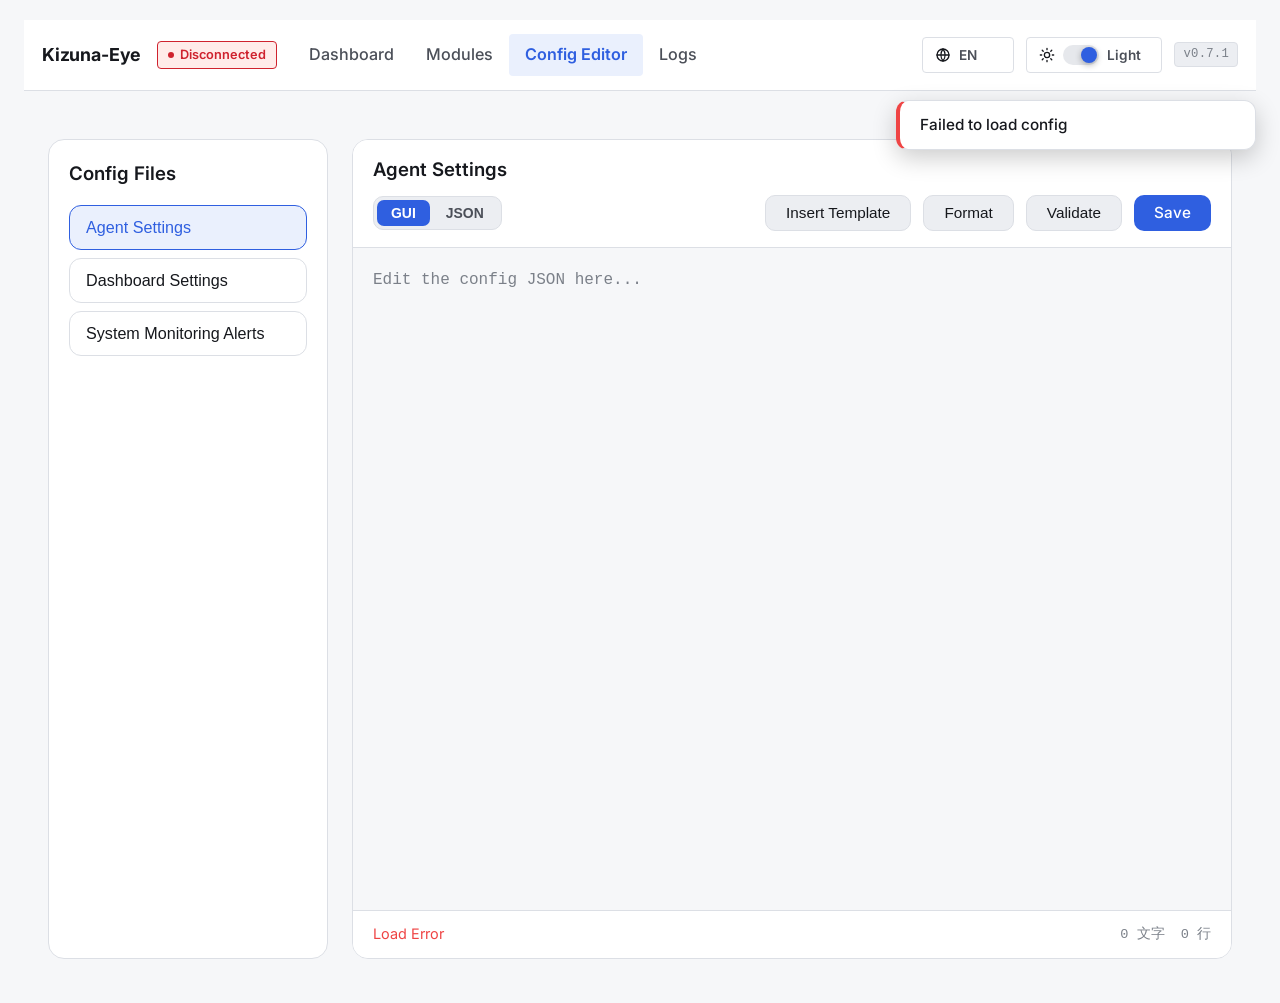
==== web/static/config-editor.html @ 5ca440d4 "feat(ui): 絵文字アイコンをテーマ追従の SVG に置き換え - 言語アイコン: 地球の SVG（stroke=currentColor でテーマ色に追従）  - テーマアイコン: 月と太陽の" ====
<!DOCTYPE html>
<html lang="ja" data-i18n-doc-title="config.page_title">
<head>
    <meta charset="UTF-8">
    <meta name="viewport" content="width=device-width, initial-scale=1.0, viewport-fit=cover">
    <title>設定エディタ - Kizuna-Eye</title>
    <link rel="stylesheet" href="style.css?v=0.7.1">
    <link rel="stylesheet" href="redesign.css?v=0.7.1">
    <link href="https://fonts.googleapis.com/css2?family=Inter:ital,opsz,wght@0,14..32,100..900;1,14..32,100..900&display=swap" rel="stylesheet">
    <link rel="stylesheet" href="config-editor.css?v=0.7.1">
    <!-- テーマは描画前に適用する（一瞬の色反転を防ぐ）。 -->
    <script src="auth-theme.js?v=0.7.1"></script>
</head>
<body class="config-editor-page" data-role-min="admin">
    <div class="app">
        <header class="header">
            <div class="header-main">
                <h1 class="logo">Kizuna-Eye</h1>
                <span class="status-badge" id="connectionStatus">接続中</span>
                <nav class="nav-tabs">
                    <a href="/" class="nav-tab" data-i18n="nav.dashboard">ダッシュボード</a>
                    <a href="/modules.html" class="nav-tab" data-role-min="operator" data-i18n="nav.modules">モジュール管理</a>
                    <a href="/config-editor.html" class="nav-tab active" data-role-min="admin" data-i18n="nav.config">設定エディタ</a>
                    <a href="/logs.html" class="nav-tab" data-role-min="operator" data-i18n="nav.logs">ログ</a>
                </nav>
                <div class="header-controls">
                    <button id="langToggle" class="theme-toggle" aria-label="言語切り替え" data-i18n-aria-label="lang.toggle">
                        <span class="theme-icon" id="langIcon"><svg viewBox="0 0 24 24" fill="none" stroke="currentColor" stroke-width="2" stroke-linecap="round" stroke-linejoin="round"><circle cx="12" cy="12" r="9"/><path d="M3 12h18"/><path d="M12 3a15 15 0 0 1 0 18a15 15 0 0 1 0-18"/></svg></span>
                        <span class="theme-label" id="langLabel" data-i18n="lang.label">JA</span>
                    </button>
                    <button id="themeToggle" class="theme-toggle" aria-label="テーマ切り替え" data-i18n-aria-label="theme.toggle">
                        <span class="theme-icon" id="themeIcon"><svg class="icon-moon" viewBox="0 0 24 24" fill="none" stroke="currentColor" stroke-width="2" stroke-linecap="round" stroke-linejoin="round"><path d="M21 12.8A9 9 0 1 1 11.2 3a7 7 0 0 0 9.8 9.8z"/></svg><svg class="icon-sun" viewBox="0 0 24 24" fill="none" stroke="currentColor" stroke-width="2" stroke-linecap="round" stroke-linejoin="round"><circle cx="12" cy="12" r="4"/><path d="M12 2v2M12 20v2M4.9 4.9l1.4 1.4M17.7 17.7l1.4 1.4M2 12h2M20 12h2M4.9 19.1l1.4-1.4M17.7 6.3l1.4-1.4"/></svg></span>
                        <span class="theme-track"><span class="theme-thumb"></span></span>
                        <span class="theme-label" id="themeLabel">ダーク</span>
                    </button>
                    <span class="version-badge">v0.7.1</span>
                </div>
            </div>
            <div class="header-user" id="headerUser"></div>
        </header>

        <main class="config-main">
            <div class="config-container">
                <div class="config-sidebar">
                    <h2 class="sidebar-title" data-i18n="config.sidebar_title">設定ファイル</h2>
                    <div class="config-file-list">
                        <button class="config-file-btn active" data-type="agent">
                            <span class="file-name" data-i18n="config.file_agent">エージェントの設定</span>
                        </button>
                        <button class="config-file-btn" data-type="dashboard">
                            <span class="file-name" data-i18n="config.file_dashboard">ダッシュボードの設定</span>
                        </button>
                        <button class="config-file-btn" data-type="alerts">
                            <span class="file-name" data-i18n="config.alerts_title">システム監視アラート</span>
                        </button>
                    </div>
                </div>

                <div class="config-editor-area">
                    <div class="editor-header">
                        <h2 class="editor-title" id="editorTitle" data-i18n="config.file_agent">エージェントの設定</h2>
                        <div class="editor-toolbar">
                            <div class="editor-mode" id="editorMode">
                                <button class="mode-btn active" id="modeGuiBtn" data-i18n="config.mode_gui">GUI</button>
                                <button class="mode-btn" id="modeJsonBtn" data-i18n="config.mode_json">JSON</button>
                            </div>
                            <div class="editor-actions" id="editorActions">
                                <button class="btn-secondary" id="templateBtn" data-i18n="config.insert_template">ひな形を挿入</button>
                                <button class="btn-secondary" id="formatBtn" data-i18n="config.format">フォーマット</button>
                                <button class="btn-secondary" id="validateBtn" data-i18n="config.validate">検証</button>
                                <button class="btn-primary" id="saveBtn" data-i18n="config.save">保存</button>
                            </div>
                        </div>
                    </div>

                    <div class="editor-body">
                        <textarea 
                            id="configEditor" 
                            class="config-textarea" 
                            spellcheck="false"
                            data-i18n-placeholder="config.placeholder"
                            placeholder="設定ファイルのJSONをここに編集..."
                        ></textarea>
                    </div>

                    <div class="editor-footer">
                        <div class="validation-status" id="validationStatus">
                            <span class="status-text" data-i18n="config.valid_json">有効なJSON</span>
                        </div>
                        <div class="editor-info">
                            <span id="charCount">0 文字</span>
                            <span id="lineCount">0 行</span>
                        </div>
                    </div>

                    <!-- GUI 設定フォーム -->
                    <div class="gui-panel" id="guiPanel" style="display:none;">
                        <!-- 保存ボタンはヘッダー上部の #saveBtn に一本化した（下部の
                             重複ボタンを削除）。#saveBtn は currentSaveFn() 経由で
                             GUI/JSON/アラートの各モードに応じた保存処理を呼ぶ。 -->
                        <div class="gui-body" id="guiBody"></div>
                    </div>

                    <!-- アラート閾値エディタ -->
                    <div class="alert-config-panel" id="alertConfigPanel" style="display:none;">
                        <p class="gui-help" data-i18n="config.alerts_help">CPU・メモリ・ディスク・温度の監視しきい値です（Kizuna-Eye 本体の機能。プラグインの有無に関係なく動作します）。セキュリティプラグインの通知設定は「モジュール管理」画面で行います。</p>
                        <div class="alert-config-body">
                            <div class="config-field">
                                <label for="acMemWarn" data-i18n="config.memory_warn">メモリ警告閾値 (%)</label>
                                <input type="number" id="acMemWarn" min="0" max="100" step="1">
                            </div>
                            <div class="config-field">
                                <label for="acMemCrit" data-i18n="config.memory_critical">メモリ危険閾値 (%)</label>
                                <input type="number" id="acMemCrit" min="0" max="100" step="1">
                            </div>
                            <div class="config-field">
                                <label for="acDiskWarn" data-i18n="config.disk_warn">ディスク空き警告閾値 (%)</label>
                                <input type="number" id="acDiskWarn" min="0" max="100" step="1">
                            </div>
                            <div class="config-field">
                                <label for="acDiskCrit" data-i18n="config.disk_critical">ディスク空き危険閾値 (%)</label>
                                <input type="number" id="acDiskCrit" min="0" max="100" step="1">
                            </div>
                            <div class="config-field">
                                <label for="acTempWarn" data-i18n="config.cpu_temp_warn">CPU温度警告閾値 (℃)</label>
                                <input type="number" id="acTempWarn" min="0" max="150" step="1">
                            </div>
                            <div class="config-field">
                                <label for="acTempCrit" data-i18n="config.cpu_temp_critical">CPU温度危険閾値 (℃)</label>
                                <input type="number" id="acTempCrit" min="0" max="150" step="1">
                            </div>
                            <div class="config-field">
                                <label class="checkbox-wrap">
                                    <input type="checkbox" id="acNotifyRecovery">
                                    <span data-i18n="config.notify_recovery">復旧通知を送信する</span>
                                </label>
                            </div>
                        </div>
                        <!-- アラートは GUI/JSON 切替が無くヘッダーの操作群を
                             隠すため、専用の保存ボタンをここに置く。 -->
                        <div class="alert-config-footer">
                            <button class="btn-primary" id="alertConfigSaveBtn" data-i18n="config.save">保存</button>
                        </div>
                    </div>

                </div>
            </div>
        </main>

        <div class="toast-container" id="toastContainer"></div>
    </div>

    <script src="/lang.js"></script>
    <script src="i18n.js?v=0.7.1"></script>
    <script src="auth-guard.js?v=0.7.1"></script>
    <script src="connection.js?v=0.7.1"></script>
    <script src="config-editor.js?v=0.7.1"></script>
</body>
</html>
---- web/static/style.css ----
/* ============================================
   Kizuna-Eye - ダッシュボードスタイル
   ダーク/ライトモード対応・スマホ対応
   ============================================ */

/* ===== ベース変数（ダークテーマデフォルト） ===== */
:root {
    --bg-primary: #0b0e1a;
    --bg-secondary: #151829;
    --bg-tertiary: #1e2138;
    --primary-color: #667eea;
    --primary-hover: #764ba2;
    --bg-card: rgba(255, 255, 255, 0.05);
    --bg-card-hover: rgba(255, 255, 255, 0.08);
    --bg-header: rgba(24, 27, 46, 0.7);
    --border-strong: rgba(255, 255, 255, 0.12);
    --bg-footer: rgba(255, 255, 255, 0.02);
    --bg-backup-item: rgba(255, 255, 255, 0.035);
    --bg-disk-item: rgba(255, 255, 255, 0.035);

    --text-primary: #e8e8f0;
    --text-secondary: #b0b0cc;
    --text-muted: #8888aa;
    --text-inverse: #1a1a2e;

    --border-color: rgba(255, 255, 255, 0.06);

    --shadow: 0 8px 32px rgba(0, 0, 0, 0.4);
    --shadow-hover: 0 12px 48px rgba(0, 0, 0, 0.6);

    --gauge-bg: rgba(90, 98, 120, 0.35);
    --gauge-baseline: rgba(190, 195, 215, 0.6);
    --gauge-label: rgba(160, 170, 195, 0.8);

    --core-bg: rgba(255, 255, 255, 0.04);
    --core-bg-hover: rgba(255, 255, 255, 0.08);
    --core-value: #e8eaf2;
    --core-label: #8d93aa;

    --status-success: #22c55e;
    --status-warning: #f59e0b;
    --status-error: #ef4444;
    --status-unknown: #8888aa;

    --status-bg-success: rgba(34, 197, 94, 0.15);
    --status-bg-warning: rgba(245, 158, 11, 0.15);
    --status-bg-error: rgba(239, 68, 68, 0.15);
    --status-bg-unknown: rgba(136, 136, 170, 0.15);

    --gauge-cpu-start: #18d66b;
    --gauge-cpu-mid: #ffc400;
    --gauge-cpu-end: #ff4b22;

    --gauge-mem-start: #3478ff;
    --gauge-mem-mid: #7b3ff2;
    --gauge-mem-end: #ff3970;

    --gauge-disk-start: #a855f7;
    --gauge-disk-mid: #d946ef;
    --gauge-disk-end: #ec4899;
}

/* ===== ライトテーマ（視認性向上版） ===== */
[data-theme="light"] {
    --bg-primary: #f5efe5;
    --bg-secondary: #ffffff;
    --bg-tertiary: #ece3d5;
    --primary-color: #667eea;
    --primary-hover: #764ba2;
    --bg-card: rgba(255, 255, 255, 0.92);
    --bg-card-hover: rgba(255, 255, 255, 1);
    --bg-header: rgba(255, 255, 255, 0.7);
    --border-strong: rgba(140, 110, 80, 0.35);
    --bg-footer: rgba(255, 250, 240, 0.8);
    --bg-backup-item: rgba(180, 160, 130, 0.12);
    --bg-disk-item: rgba(180, 160, 130, 0.12);

    --text-primary: #2a1e14;
    --text-secondary: #4a3a28;
    --text-muted: #7a6853;
    --text-inverse: #faf6f0;

    --border-color: rgba(140, 110, 80, 0.25);

    --shadow: 0 8px 32px rgba(120, 90, 60, 0.12);
    --shadow-hover: 0 12px 48px rgba(120, 90, 60, 0.18);

    --gauge-bg: rgba(180, 160, 140, 0.35);
    --gauge-baseline: rgba(130, 110, 90, 0.5);
    --gauge-label: rgba(100, 80, 60, 0.8);

    --core-bg: rgba(200, 180, 150, 0.15);
    --core-bg-hover: rgba(200, 180, 150, 0.22);
    --core-value: #2a1e14;
    --core-label: #7a6853;

    --status-bg-success: rgba(34, 197, 94, 0.18);
    --status-bg-warning: rgba(245, 158, 11, 0.18);
    --status-bg-error: rgba(239, 68, 68, 0.18);
    --status-bg-unknown: rgba(120, 100, 80, 0.18);

    --gauge-cpu-start: #7ab648;
    --gauge-cpu-mid: #e6a817;
    --gauge-cpu-end: #e05d3d;

    --gauge-mem-start: #4a90e2;
    --gauge-mem-mid: #9b6dd6;
    --gauge-mem-end: #e05d3d;

    --gauge-disk-start: #9b6dd6;
    --gauge-disk-mid: #e6a817;
    --gauge-disk-end: #e05d3d;
}

/* ===== リセット ===== */
* {
    margin: 0;
    padding: 0;
    box-sizing: border-box;
}

html {
    -webkit-text-size-adjust: 100%;
}

body {
    font-family: 'Inter', -apple-system, BlinkMacSystemFont, 'Segoe UI', Roboto, sans-serif;
    background: var(--bg-primary);
    color: var(--text-primary);
    min-height: 100vh;
    transition: background 0.35s ease, color 0.35s ease;
    line-height: 1.6;
    -webkit-font-smoothing: antialiased;
}

.app {
    max-width: 1280px;
    margin: 0 auto;
    padding: 20px 24px;
    display: flex;
    flex-direction: column;
    min-height: 100vh;
}

/* ===== ヘッダー ===== */
/* ヘッダーは 2 段構成:
   1 段目 = ロゴ / 接続ステータス / ナビ / 言語・モード・バージョン
   2 段目 = ユーザー名・ユーザー設定・ログアウト（右寄せ）
   どの幅でも要素がはみ出したり不自然に改行したりしない。 */
.header {
    display: flex;
    flex-direction: column;
    gap: 10px;
    /* スクロールしても上部に固定し、後ろのコンテンツが透けて見えるように
       する（sticky + 半透明 + blur）。アカウントドロップダウンがカードの
       下に描画されないよう z-index も確保する。 */
    position: sticky;
    top: 8px;
    z-index: 300;
    padding: 14px 24px;
    border-radius: 16px;
    /* 半透明 + ぼかしでガラス風。透過度はダーク/ライトで同じ値にして
       見た目を揃える。backdrop-filter が無いと後ろの文字が混ざって
       読みにくくなるため併用する。 */
    background: var(--bg-header);
    backdrop-filter: blur(12px);
    -webkit-backdrop-filter: blur(12px);
    border: 1px solid var(--border-strong, var(--border-color));
    box-shadow: var(--shadow);
    margin-bottom: 28px;
    transition: background 0.35s, border-color 0.35s, box-shadow 0.35s;
}

/* 1 段目: ロゴ・ステータス・ナビ・コントロールを 1 行に並べる。 */
.header-main {
    display: flex;
    flex-wrap: wrap;
    align-items: center;
    column-gap: 16px;
    row-gap: 8px;
    width: 100%;
    min-width: 0;
}

/* 2 段目: ユーザーメニューを右寄せで表示。 */
.header-user {
    display: flex;
    flex-wrap: wrap;
    justify-content: flex-end;
    align-items: center;
    gap: 8px;
    width: 100%;
}

.header-user:empty {
    display: none;
}

.logo {
    font-size: 1.5rem;
    font-weight: 700;
    letter-spacing: -0.02em;
    white-space: nowrap;
    flex: 0 0 auto;
    background: linear-gradient(135deg, #667eea 0%, #764ba2 100%);
    -webkit-background-clip: text;
    -webkit-text-fill-color: transparent;
    background-clip: text;
}

/* ナビは 1 段目でロゴ・コントロールの間に並べる。 */
.nav-tabs {
    display: flex;
    flex-wrap: wrap;
    gap: 4px;
    margin-left: 0;
    min-width: 0;
}

.nav-tab {
    padding: 8px 16px;
    border-radius: 10px;
    font-size: 0.9rem;
    font-weight: 500;
    color: var(--text-muted);
    text-decoration: none;
    transition: background 0.2s, color 0.2s;
    white-space: nowrap;
}

.nav-tab:hover {
    background: var(--bg-card);
    color: var(--text-secondary);
}

.nav-tab.active {
    background: var(--bg-card);
    color: var(--text-primary);
    font-weight: 600;
}

.status-badge {
    display: inline-flex;
    align-items: center;
    gap: 6px;
    font-size: 0.75rem;
    font-weight: 600;
    padding: 4px 14px;
    border-radius: 20px;
    transition: background 0.3s, color 0.3s;
}

/* 接続状態を示す色付きドット（緑 / 黄 / 赤） */
.status-badge::before {
    content: "";
    width: 8px;
    height: 8px;
    border-radius: 50%;
    background: currentColor;
    box-shadow: 0 0 6px currentColor;
    flex-shrink: 0;
}

.status-badge.connected {
    background: var(--status-bg-success);
    color: var(--status-success);
}

.status-badge.disconnected {
    background: var(--status-bg-error);
    color: var(--status-error);
}

.status-badge.connecting {
    background: var(--status-bg-warning);
    color: var(--status-warning);
}

/* 言語・モード切替・バージョンをまとめる（ナビの右、右寄せ）。 */
.header-controls {
    display: flex;
    align-items: center;
    gap: 12px;
    flex-wrap: wrap;
    margin-left: auto;
}

/* ===== アカウントメニュー（アバター + ドロップダウン） ===== */
.account-menu {
    position: relative;
    display: inline-flex;
}

.account-avatar {
    width: 36px;
    height: 36px;
    border-radius: 50%;
    border: 1px solid var(--border-color);
    background: var(--bg-card);
    color: var(--text-primary);
    display: inline-flex;
    align-items: center;
    justify-content: center;
    font-weight: 700;
    font-size: 1rem;
    cursor: pointer;
    overflow: hidden;
    padding: 0;
    flex-shrink: 0;
    transition: border-color 0.2s, box-shadow 0.2s;
}

.account-avatar:hover {
    border-color: var(--text-muted);
    box-shadow: 0 0 0 3px var(--core-bg-hover);
}

.account-avatar img {
    width: 100%;
    height: 100%;
    object-fit: cover;
    display: block;
}

.account-avatar-lg {
    width: 44px;
    height: 44px;
    font-size: 1.2rem;
    cursor: default;
}

.account-dropdown {
    position: absolute;
    top: calc(100% + 8px);
    right: 0;
    min-width: 260px;
    max-width: 90vw;
    background: var(--bg-secondary);
    border: 1px solid var(--border-color);
    border-radius: 16px;
    box-shadow: var(--shadow-hover);
    padding: 8px;
    z-index: 200;
}

.account-head {
    display: flex;
    align-items: center;
    gap: 12px;
    padding: 10px 12px;
    border-bottom: 1px solid var(--border-color);
    margin-bottom: 6px;
}

.account-info {
    min-width: 0;
}

.account-name {
    font-weight: 600;
    color: var(--text-primary);
    white-space: nowrap;
    overflow: hidden;
    text-overflow: ellipsis;
}

.account-role {
    font-size: 0.75rem;
    color: var(--text-muted);
}

.account-section {
    display: flex;
    flex-direction: column;
}

.account-item {
    display: flex;
    align-items: center;
    gap: 8px;
    width: 100%;
    padding: 10px 12px;
    border: none;
    background: transparent;
    color: var(--text-primary);
    font-family: inherit;
    font-size: 0.85rem;
    text-align: left;
    text-decoration: none;
    border-radius: 10px;
    cursor: pointer;
    transition: background 0.15s;
}

.account-item:hover {
    background: var(--bg-card-hover);
}

.account-sep {
    height: 1px;
    background: var(--border-color);
    margin: 6px 0;
}

.version-badge {
    font-size: 0.65rem;
    font-weight: 500;
    padding: 4px 10px;
    border-radius: 12px;
    background: var(--bg-card);
    color: var(--text-muted);
    font-family: monospace;
    letter-spacing: 0.02em;
}

/* ===== ヘッダーのログインリンク（公開ビューア用） ===== */
.header-login-link {
    display: inline-flex;
    align-items: center;
    padding: 6px 14px;
    background: var(--bg-card);
    border: 1px solid var(--border-color);
    border-radius: 24px;
    color: var(--text-primary);
    font-size: 0.8rem;
    font-weight: 500;
    text-decoration: none;
    white-space: nowrap;
    transition: background 0.2s, border-color 0.2s;
}

.header-login-link:hover {
    background: var(--bg-card-hover);
    border-color: var(--text-muted);
}

/* ===== テーマ切り替えトグル ===== */
.theme-toggle {
    display: flex;
    align-items: center;
    gap: 8px;
    padding: 6px 12px;
    background: var(--bg-card);
    border: 1px solid var(--border-color);
    border-radius: 24px;
    cursor: pointer;
    transition: background 0.3s ease, border-color 0.3s ease;
    font-family: inherit;
    font-size: 0.8rem;
    font-weight: 600;
    color: var(--text-primary);
    user-select: none;
}

.theme-toggle:hover {
    background: var(--bg-card-hover);
    border-color: var(--text-muted);
}

.theme-icon {
    font-size: 1rem;
    line-height: 1;
    transition: transform 0.4s ease;
}

.theme-toggle:hover .theme-icon {
    transform: rotate(20deg) scale(1.1);
}

.theme-track {
    position: relative;
    width: 36px;
    height: 20px;
    background: var(--gauge-bg);
    border-radius: 12px;
    transition: background 0.3s ease;
    flex-shrink: 0;
}

.theme-thumb {
    position: absolute;
    top: 2px;
    left: 2px;
    width: 16px;
    height: 16px;
    background: linear-gradient(135deg, #667eea 0%, #764ba2 100%);
    border-radius: 50%;
    box-shadow: 0 2px 6px rgba(0, 0, 0, 0.3);
    transition: left 0.3s cubic-bezier(0.4, 0, 0.2, 1),
                transform 0.3s ease;
}

[data-theme="light"] .theme-thumb {
    left: 18px;
    background: linear-gradient(135deg, #ffb347 0%, #ff8c42 100%);
}

.theme-label {
    min-width: 42px;
    text-align: left;
    transition: color 0.3s ease;
    color: var(--text-secondary);
}

/* ===== メイン ===== */
.main {
    flex: 1;
    display: flex;
    flex-direction: column;
    gap: 28px;
}

/* ===== ゲージグリッド ===== */
.gauge-grid {
    display: grid;
    grid-template-columns: repeat(auto-fit, minmax(280px, 1fr));
    gap: 24px;
}

/* ===== カード並べ替え ===== */
/* Each gauge card can be dragged to reorder. The order is saved to
   localStorage (kizuna-card-order) and restored on load. */
.gauge-card {
    position: relative;
}

.drag-handle {
    position: absolute;
    top: 10px;
    right: 10px;
    width: 28px;
    height: 28px;
    display: flex;
    align-items: center;
    justify-content: center;
    border-radius: 8px;
    color: var(--text-muted);
    background: transparent;
    border: none;
    cursor: grab;
    font-size: 1rem;
    line-height: 1;
    opacity: 0.5;
    transition: opacity 0.2s, background 0.2s;
    touch-action: none;
    z-index: 5;
}

.drag-handle:hover {
    opacity: 1;
    background: var(--bg-card-hover);
}

.drag-handle:active {
    cursor: grabbing;
}

/* While dragging, lift the card and stop the hover lift transform. */
.gauge-card.dragging {
    opacity: 0.6;
    transform: none !important;
    box-shadow: var(--shadow-hover);
    cursor: grabbing;
    z-index: 50;
}

.gauge-card.drop-target {
    outline: 2px dashed var(--primary-color);
    outline-offset: 3px;
}

/* Prevent text selection while dragging on desktop. */
body.card-dragging {
    user-select: none;
    -webkit-user-select: none;
}

/* ===== ゲージカード ===== */
.gauge-card {
    background: var(--bg-card);
    backdrop-filter: blur(8px);
    -webkit-backdrop-filter: blur(8px);
    border-radius: 24px;
    padding: 24px 20px 20px;
    border: 1px solid var(--border-color);
    box-shadow: var(--shadow);
    display: flex;
    flex-direction: column;
    align-items: center;
    transition: background 0.35s, box-shadow 0.3s, transform 0.25s ease, border-color 0.35s;
    transform: translate3d(0, 0, 0);
    will-change: transform;
}

.gauge-card:hover {
    background: var(--bg-card-hover);
    box-shadow: var(--shadow-hover);
    transform: translate3d(0, -4px, 0);
}

/* ============================================================
   段階的アラート（Pulse アニメーション）
   ============================================================ */

/* Warning (80%〜): 黄色がうっすら点灯 */
@keyframes pulse-warning {
    0% {
        box-shadow: var(--shadow), 0 0 0 0 rgba(245, 158, 11, 0.35);
        border-color: rgba(245, 158, 11, 0.4);
    }
    50% {
        box-shadow: var(--shadow), 0 0 0 6px rgba(245, 158, 11, 0);
        border-color: rgba(245, 158, 11, 0.7);
    }
    100% {
        box-shadow: var(--shadow), 0 0 0 0 rgba(245, 158, 11, 0);
        border-color: rgba(245, 158, 11, 0.4);
    }
}

/* Critical (90%〜): 赤くじんわり点滅 */
@keyframes pulse-critical {
    0% {
        box-shadow: var(--shadow), 0 0 0 0 rgba(239, 68, 68, 0.55);
        border-color: rgba(239, 68, 68, 0.6);
    }
    50% {
        box-shadow: var(--shadow), 0 0 0 10px rgba(239, 68, 68, 0);
        border-color: rgba(239, 68, 68, 1);
    }
    100% {
        box-shadow: var(--shadow), 0 0 0 0 rgba(239, 68, 68, 0);
        border-color: rgba(239, 68, 68, 0.6);
    }
}

.gauge-card.alert-warn {
    animation: pulse-warning 2.4s ease-in-out infinite;
    border-color: rgba(245, 158, 11, 0.4);
}

.gauge-card.alert-critical {
    animation: pulse-critical 1.6s ease-in-out infinite;
    border-color: rgba(239, 68, 68, 0.6);
}

/* ヘッダーは 2 行: 1 行目=タイトル+型番、2 行目=バッジ群。
   これで型番が全幅を使え、温度と空き容量が常に横一列に並ぶ。 */
.gauge-header {
    display: flex;
    flex-direction: column;
    align-items: stretch;
    gap: 6px;
    width: 100%;
    margin-bottom: 12px;
}

/* タイトル行。CPU だけ型番を下に出すため縦積みにする。 */
.gauge-title {
    font-size: 1rem;
    font-weight: 600;
    color: var(--text-secondary);
    letter-spacing: 0.02em;
    display: flex;
    flex-direction: column;
    align-items: flex-start;
    gap: 2px;
    min-width: 0;
    width: 100%;
}

/* CPU 型番はカード幅いっぱいを使い、省略せず折り返して全表示する。 */
.cpu-model {
    font-size: 0.62rem;
    color: var(--text-muted);
    font-weight: 500;
    font-family: monospace;
    letter-spacing: 0;
    line-height: 1.3;
    white-space: normal;
    overflow-wrap: anywhere;
    word-break: break-word;
    max-width: 100%;
}

/* バッジ群はタイトルの下に、常に 1 行で並べる。 */
.header-badges {
    display: flex;
    flex-wrap: nowrap;
    align-items: center;
    gap: 6px;
    width: 100%;
}

/* ===== 温度バッジ（5段階カラー対応） ===== */
.temp-badge {
    display: inline-flex;
    align-items: center;
    gap: 3px;
    padding: 3px 8px;
    border-radius: 8px;
    font-size: 0.68rem;
    font-weight: 700;
    font-family: monospace;
    letter-spacing: 0;
    background: rgba(107, 114, 128, 0.18);
    color: #6b7280;
    transition: background 0.3s, color 0.3s;
    flex-shrink: 0;
    white-space: nowrap;
    cursor: default;
}

.temp-badge.na {
    background: rgba(59, 130, 246, 0.18);
    color: #3b82f6;
}

.temp-badge.cool {
    background: rgba(34, 197, 94, 0.18);
    color: #22c55e;
}

.temp-badge.warm {
    background: rgba(234, 179, 8, 0.20);
    color: #eab308;
}

.temp-badge.hot {
    background: rgba(249, 115, 22, 0.20);
    color: #f97316;
}

.temp-badge.critical {
    background: rgba(239, 68, 68, 0.20);
    color: #ef4444;
}

.temp-badge[hidden] {
    display: none !important;
}

/* data-tooltip を持つ要素のツールチップ。祖先に overflow（.app の
   overflow-x: clip 等）があると ::after では見切れるため、body 直下に
   position: fixed で出す（位置は app.js が計算する）。これで
   どの祖先のクリップにも影響されない。 */
.kizuna-tooltip {
    position: fixed;
    z-index: 9999;
    max-width: min(320px, 90vw);
    padding: 8px 12px;
    border-radius: 10px;
    background: var(--bg-secondary);
    color: var(--text-primary);
    border: 1px solid var(--border-strong, var(--border-color));
    box-shadow: var(--shadow);
    font-size: 0.75rem;
    font-weight: 500;
    font-family: inherit;
    line-height: 1.5;
    white-space: pre-line;   /* \n を改行として表示する */
    text-align: left;
    pointer-events: none;
}

.kizuna-tooltip[hidden] {
    display: none;
}

/* ===== 空き容量バッジ（カードヘッダー用） ===== */
.free-badge {
    display: inline-flex;
    align-items: center;
    gap: 4px;
    padding: 3px 10px;
    border-radius: 8px;
    font-size: 0.68rem;
    font-weight: 700;
    font-family: monospace;
    letter-spacing: 0;
    background: rgba(34, 197, 94, 0.15);
    color: #22c55e;
    flex-shrink: 0;
    white-space: nowrap;
    transition: background 0.3s, color 0.3s;
    cursor: default;
}

.free-badge.warn {
    background: rgba(245, 158, 11, 0.18);
    color: #f59e0b;
}

.free-badge.critical {
    background: rgba(239, 68, 68, 0.18);
    color: #ef4444;
}

.free-badge[hidden] {
    display: none !important;
}

.gauge-container {
    position: relative;
    width: 100%;
    height: 280px;
    display: flex;
    align-items: center;
    justify-content: center;
    overflow: visible;
}

.gauge-container canvas {
    display: block;
    width: 100%;
    max-width: 280px;
    height: auto;
    overflow: visible;
}

.gauge-value {
    position: absolute;
    left: 50%;
    top: 55%;
    transform: translate(-50%, -50%);
    z-index: 5;
    font-size: 34px;
    font-weight: 800;
    line-height: 1;
    color: var(--text-primary);
    pointer-events: none;
    white-space: nowrap;
    text-shadow: 0 0 8px rgba(255, 255, 255, 0.10);
}

.gauge-footer {
    width: 100%;
    margin-top: 12px;
    text-align: center;
    border-top: 1px solid var(--border-color);
    padding-top: 12px;
}

.gauge-detail {
    font-size: 1.15rem;
    color: var(--text-primary);
    font-weight: 600;
    margin-top: 8px;
}

/* ============================================================
   CPUコアグリッド（auto-fill + ホバー拡大 + ツールチップ）
   ============================================================ */
.cpu-cores {
    display: grid;
    grid-template-columns: repeat(auto-fill, minmax(56px, 1fr));
    gap: 6px;
    width: 100%;
    padding: 4px 0 8px;
}

.cpu-core-item {
    position: relative;
    width: 100%;
    height: 68px;
    display: flex;
    align-items: center;
    justify-content: center;
    background: var(--core-bg);
    border-radius: 12px;
    transition: background 0.2s, transform 0.2s ease, box-shadow 0.2s ease;
    transform-origin: center;
    will-change: transform;
    cursor: pointer;
}

.cpu-core-item:hover {
    background: var(--core-bg-hover);
    transform: scale(1.1);
    box-shadow: 0 6px 20px rgba(102, 126, 234, 0.35);
    z-index: 10;
}

.cpu-core-item canvas {
    position: absolute;
    left: 50%;
    top: 0;
    transform: translateX(-50%);
    width: 60px;
    height: 60px;
    pointer-events: none;
}

.core-value {
    position: absolute;
    left: 50%;
    top: 34px;
    transform: translateX(-50%);
    font-size: 11px;
    font-weight: 700;
    color: var(--core-value);
    white-space: nowrap;
    pointer-events: none;
}

.core-label {
    position: absolute;
    left: 50%;
    bottom: 2px;
    transform: translateX(-50%);
    font-size: 9px;
    color: var(--core-label);
    white-space: nowrap;
    pointer-events: none;
}

/* ツールチップ（ホバー時に表示） */
.core-tooltip {
    position: absolute;
    bottom: calc(100% + 8px);
    left: 50%;
    transform: translateX(-50%) translateY(4px);
    padding: 6px 10px;
    background: var(--bg-secondary);
    color: var(--text-primary);
    font-size: 0.7rem;
    font-weight: 600;
    font-family: monospace;
    line-height: 1.4;
    border-radius: 8px;
    border: 1px solid var(--border-color);
    box-shadow: 0 8px 24px rgba(0, 0, 0, 0.3);
    white-space: nowrap;
    text-align: center;
    opacity: 0;
    pointer-events: none;
    transition: opacity 0.2s ease, transform 0.2s ease;
    z-index: 20;
}

.cpu-core-item:hover .core-tooltip {
    opacity: 1;
    transform: translateX(-50%) translateY(0);
}

/* ============================================================
   ディスクリスト
   ============================================================ */
.disk-list {
    display: flex;
    flex-direction: column;
    gap: 8px;
    width: 100%;
    margin-top: 4px;
}

.disk-item {
    display: flex;
    flex-direction: column;
    gap: 6px;
    padding: 10px 12px;
    border-radius: 10px;
    background: var(--bg-disk-item);
    transition: background 0.2s;
    border: 1px solid transparent;
}

.disk-item:hover {
    background: var(--bg-card-hover);
    border-color: var(--border-color);
}

.disk-path {
    font-size: 0.75rem;
    font-weight: 600;
    color: var(--text-secondary);
    text-align: left;
    overflow: hidden;
    text-overflow: ellipsis;
    white-space: nowrap;
}

.disk-bar {
    position: relative;
    width: 100%;
    height: 6px;
    overflow: hidden;
    border-radius: 999px;
    background: var(--gauge-bg);
}

.disk-bar-fill {
    height: 100%;
    border-radius: inherit;
    background-color: #30d158;
    transition: width 0.5s ease;
}

.disk-usage {
    font-size: 0.7rem;
    color: var(--text-muted);
    text-align: right;
    font-family: monospace;
    letter-spacing: 0.02em;
}

.disk-header {
    display: flex;
    justify-content: space-between;
    align-items: center;
    gap: 8px;
}

.disk-meta {
    display: inline-flex;
    align-items: center;
    gap: 6px;
    flex-shrink: 0;
}

.disk-health {
    font-size: 0.65rem;
    font-weight: 700;
    padding: 1px 6px;
    border-radius: 6px;
    letter-spacing: 0.02em;
}

.disk-health.ok {
    background: rgba(34, 197, 94, 0.18);
    color: #22c55e;
}

.disk-health.fail {
    background: rgba(239, 68, 68, 0.18);
    color: #ef4444;
}

.disk-health.unknown {
    background: rgba(136, 136, 170, 0.18);
    color: #8888aa;
}

.disk-temp {
    font-size: 0.7rem;
    font-weight: 700;
    font-family: monospace;
    color: var(--text-secondary);
}

/* ディスク空き容量バッジ行（リスト内） */
/* ============================================================
   ストレージ詳細モーダル（CrystalDiskInfo 風）
   ============================================================ */
.storage-hint {
    margin: 0 0 12px;
    font-size: 0.82rem;
    opacity: 0.75;
}

.storage-list {
    display: flex;
    flex-direction: column;
    gap: 14px;
}

.storage-card {
    border: 1px solid rgba(140, 150, 175, 0.22);
    border-radius: 12px;
    padding: 14px 16px;
    background: rgba(255, 255, 255, 0.02);
}

.storage-card-head {
    display: flex;
    align-items: center;
    justify-content: space-between;
    margin-bottom: 10px;
}

.storage-path {
    font-weight: 600;
    font-size: 0.95rem;
    overflow: hidden;
    text-overflow: ellipsis;
    white-space: nowrap;
}

.storage-grid {
    display: grid;
    grid-template-columns: repeat(auto-fit, minmax(160px, 1fr));
    gap: 8px 16px;
    margin-bottom: 10px;
}

.storage-item {
    display: flex;
    flex-direction: column;
    gap: 2px;
    min-width: 0;
}

.storage-item .label {
    font-size: 0.72rem;
    opacity: 0.6;
}

.storage-item .value {
    font-size: 0.86rem;
    overflow: hidden;
    text-overflow: ellipsis;
    white-space: nowrap;
}

.storage-card-foot {
    display: flex;
    flex-wrap: wrap;
    gap: 10px;
    margin-top: 8px;
    font-size: 0.78rem;
    opacity: 0.85;
}

.storage-kind {
    margin-left: auto;
    opacity: 0.7;
}

.storage-empty {
    padding: 24px;
    text-align: center;
    opacity: 0.6;
}

.disk-free-row {
    display: flex;
    justify-content: flex-end;
    margin-top: 2px;
}

.disk-free {
    display: inline-flex;
    align-items: center;
    padding: 2px 8px;
    border-radius: 8px;
    font-size: 0.65rem;
    font-weight: 700;
    font-family: monospace;
    background: rgba(34, 197, 94, 0.15);
    color: #22c55e;
    white-space: nowrap;
}

.disk-free.warn {
    background: rgba(245, 158, 11, 0.18);
    color: #f59e0b;
}

.disk-free.critical {
    background: rgba(239, 68, 68, 0.18);
    color: #ef4444;
}

/* ===== 稼働時間 ===== */
.uptime-display {
    display: flex;
    flex-direction: column;
    align-items: center;
    justify-content: center;
    min-height: 120px;
    padding: 8px 0;
}

.uptime-value {
    font-size: 42px;
    font-weight: 800;
    line-height: 1.1;
    color: #7278ff;
    text-shadow: 0 0 14px rgba(100, 110, 255, 0.18);
}

.uptime-label {
    display: none;
}

.uptime-meta {
    display: flex;
    flex-direction: column;
    gap: 6px;
    width: 100%;
    margin-top: 16px;
    padding-top: 16px;
    border-top: 1px solid var(--border-color);
}

.uptime-meta-item {
    display: flex;
    justify-content: space-between;
    align-items: center;
    gap: 8px;
    font-size: 0.8rem;
    color: var(--text-muted);
}

.uptime-meta-item .label {
    font-weight: 500;
    flex-shrink: 0;
}

.uptime-meta-item .value {
    color: var(--text-secondary);
    font-weight: 600;
    font-family: monospace;
    font-size: 0.8rem;
    text-align: right;
    overflow: hidden;
    text-overflow: ellipsis;
    white-space: nowrap;
}

/* ===== バックアップセクション ===== */
.backup-section {
    background: var(--bg-card);
    backdrop-filter: blur(8px);
    -webkit-backdrop-filter: blur(8px);
    border-radius: 24px;
    border: 1px solid var(--border-color);
    box-shadow: var(--shadow);
    overflow: hidden;
    transition: background 0.35s, border-color 0.35s;
}

.backup-section[hidden] {
    display: none !important;
}

/* ===== メトリクス履歴セクション ===== */
.history-section {
    margin-top: 24px;
    background: var(--bg-card);
    backdrop-filter: blur(8px);
    -webkit-backdrop-filter: blur(8px);
    border-radius: 24px;
    border: 1px solid var(--border-color);
    box-shadow: var(--shadow);
    overflow: hidden;
    transition: background 0.35s, border-color 0.35s;
}

.history-section[hidden] {
    display: none !important;
}

.history-section .backup-body {
    padding: 0 16px 16px 16px;
}

#historyChart {
    width: 100%;
    display: block;
}

/* 凡例: グラフの線がどの指標か（CPU / メモリ / ディスク）を色で示す。
   線色は drawHistoryChart() の series と一致させる。 */
.history-legend {
    display: flex;
    flex-wrap: wrap;
    gap: 14px 20px;
    padding: 12px 4px 2px;
    font-size: 0.82rem;
    color: var(--text-secondary);
}

.history-legend-item {
    display: inline-flex;
    align-items: center;
    gap: 6px;
    white-space: nowrap;
}

.history-legend-chip {
    width: 14px;
    height: 4px;
    border-radius: 2px;
    display: inline-block;
}

.history-legend-chip.cpu  { background: #18d66b; }
.history-legend-chip.mem  { background: #7b3ff2; }
.history-legend-chip.disk { background: #d946ef; }

/* ===== アラート履歴セクション ===== */
.alerts-section {
    margin-top: 24px;
    background: var(--bg-card);
    backdrop-filter: blur(8px);
    -webkit-backdrop-filter: blur(8px);
    border-radius: 24px;
    border: 1px solid var(--border-color);
    box-shadow: var(--shadow);
    overflow: hidden;
    transition: background 0.35s, border-color 0.35s;
}

.alerts-section[hidden] {
    display: none !important;
}

.alert-list {
    display: flex;
    flex-direction: column;
    gap: 8px;
    padding: 0 24px 20px 24px;
    max-height: 420px;
    overflow-y: auto;
}

.alert-empty {
    padding: 20px 0;
    text-align: center;
    color: var(--text-muted);
    font-size: 0.9rem;
}

.alert-item {
    display: flex;
    align-items: flex-start;
    gap: 12px;
    padding: 12px 16px;
    border-radius: 14px;
    background: var(--bg-secondary);
    border-left: 4px solid var(--border-color);
}

.alert-item.critical { border-left-color: #ef4444; }
.alert-item.warning  { border-left-color: #f59e0b; }
.alert-item.success  { border-left-color: #22c55e; }
.alert-item.info     { border-left-color: #3b82f6; }

.alert-level-badge {
    font-size: 0.7rem;
    font-weight: 600;
    padding: 2px 8px;
    border-radius: 999px;
    white-space: nowrap;
    color: #fff;
    align-self: flex-start;
}
.alert-level-badge.critical { background: #ef4444; }
.alert-level-badge.warning  { background: #f59e0b; }
.alert-level-badge.success  { background: #22c55e; }
.alert-level-badge.info     { background: #3b82f6; }

.alert-item-body {
    flex: 1;
    min-width: 0;
}

.alert-item-title {
    font-weight: 600;
    font-size: 0.9rem;
    color: var(--text-primary);
}

.alert-item-message {
    font-size: 0.85rem;
    color: var(--text-secondary);
    margin-top: 2px;
    word-break: break-word;
}

.alert-item-time {
    font-size: 0.75rem;
    color: var(--text-muted);
    white-space: nowrap;
    margin-left: 8px;
}

.backup-toggle-btn.collapsed .backup-toggle-icon {
    transform: rotate(-90deg);
}

.backup-toggle-icon {
    display: inline-block;
    transition: transform 0.2s;
}

.backup-header {
    display: flex;
    justify-content: space-between;
    align-items: center;
    padding: 20px 24px 16px 24px;
    cursor: pointer;
    user-select: none;
    transition: background 0.2s;
}

.backup-header:hover {
    background: var(--bg-card-hover);
}

.backup-header-left {
    display: flex;
    align-items: center;
    gap: 12px;
}

.backup-header-actions {
    display: flex;
    align-items: center;
    gap: 10px;
}

/* アラート履歴のクリアは監査証跡を消す危険操作のため、赤系で
   注意を促す（青紫の通常操作とは区別する）。押す前に window.confirm
   で確認する。 */
.alerts-clear-btn {
    padding: 6px 14px;
    border-radius: 10px;
    border: 1px solid var(--border-color);
    background: rgba(239, 68, 68, 0.12);
    color: #ef4444;
    font-size: 0.8rem;
    font-weight: 600;
    cursor: pointer;
    transition: background 0.2s, color 0.2s;
}

.alerts-clear-btn:hover {
    background: #ef4444;
    color: #fff;
}

.backup-header h2 {
    font-size: 1.1rem;
    font-weight: 600;
    color: var(--text-secondary);
}

.backup-status-badge {
    font-size: 0.75rem;
    font-weight: 500;
    padding: 4px 14px;
    border-radius: 20px;
    transition: background 0.3s, color 0.3s;
}

.backup-status-badge.success {
    background: var(--status-bg-success);
    color: var(--status-success);
}

.backup-status-badge.failed {
    background: var(--status-bg-error);
    color: var(--status-error);
}

.backup-status-badge.running {
    background: var(--status-bg-warning);
    color: var(--status-warning);
}

.backup-status-badge.unknown {
    background: var(--status-bg-unknown);
    color: var(--status-unknown);
}

.backup-toggle-btn {
    background: none;
    border: none;
    color: var(--text-muted);
    font-size: 1.2rem;
    cursor: pointer;
    padding: 4px 8px;
    border-radius: 8px;
    opacity: 0.5;
    transition: opacity 0.2s, background 0.2s;
    /* セクション右上の並べ替えハンドル（⣿、position:absolute; right:10px）
       と重ならないよう、矢印を左へ寄せる。 */
    margin-right: 30px;
}

.backup-toggle-btn:hover {
    opacity: 1;
    background: var(--bg-card);
}

.backup-toggle-icon {
    display: inline-block;
    transition: transform 0.25s ease;
}

.backup-body {
    max-height: 70vh;
    overflow-y: auto;
    overflow-x: hidden;
    transition: max-height 0.3s ease, opacity 0.3s ease;
    padding: 0 24px 24px 24px;
}

.backup-body.collapsed {
    display: none;
    max-height: 0;
    opacity: 0;
    padding: 0 24px;
}

.backup-grid {
    display: grid;
    grid-template-columns: repeat(auto-fit, minmax(160px, 1fr));
    gap: 16px;
}

.backup-item {
    display: flex;
    flex-direction: column;
    gap: 2px;
    padding: 10px 14px;
    background: var(--bg-backup-item);
    border-radius: 12px;
}

.backup-label {
    font-size: 0.7rem;
    font-weight: 500;
    text-transform: uppercase;
    letter-spacing: 0.05em;
    color: var(--text-muted);
}

.plugin-list-wrap {
    margin-top: 4px;
}

.plugin-list-title {
    display: flex;
    align-items: center;
    gap: 8px;
    font-size: 0.7rem;
    font-weight: 500;
    text-transform: uppercase;
    letter-spacing: 0.05em;
    color: var(--text-muted);
    margin-bottom: 10px;
}

.plugin-row {
    display: flex;
    flex-direction: column;
    gap: 6px;
    padding: 10px 14px;
    background: var(--bg-backup-item);
    border-radius: 12px;
    border-left: 3px solid var(--border-color);
}

.plugin-row.enabled { border-left-color: #22c55e; }
.plugin-row.disabled { border-left-color: #8888aa; opacity: 0.7; }
.plugin-row.active { border-left-color: #f59e0b; }

.plugin-row-main {
    display: flex;
    align-items: center;
    gap: 10px;
    min-width: 0;
}

.plugin-row-meta {
    display: flex;
    flex-wrap: wrap;
    gap: 4px 16px;
    font-size: 0.72rem;
    color: var(--text-muted);
    padding-left: 2px;
}

.plugin-row-name {
    flex: 1;
    min-width: 0;
    font-size: 0.9rem;
    font-weight: 600;
    color: var(--text-primary);
    overflow: hidden;
    text-overflow: ellipsis;
    white-space: nowrap;
}

.plugin-row-type {
    font-size: 0.65rem;
    font-weight: 600;
    padding: 2px 8px;
    border-radius: 8px;
    background: var(--bg-card);
    color: var(--text-muted);
    text-transform: uppercase;
}

/* タグ別のバッジ色（modules.css の badge-* と同じ配色に揃える）。
   純正プラグインは GUARD/LITE/PRO、サードパーティー製は PLUGIN。 */
.plugin-row-type.badge-guard {
    background: rgba(65, 105, 225, 0.18);
    color: #4169e1;
}
.plugin-row-type.badge-lite {
    background: rgba(34, 197, 94, 0.15);
    color: #22c55e;
}
.plugin-row-type.badge-pro {
    background: rgba(239, 68, 68, 0.15);
    color: #ef4444;
}

.plugin-row-state {
    font-size: 0.7rem;
    font-weight: 600;
    padding: 2px 10px;
    border-radius: 12px;
}

.plugin-row-state.enabled { background: var(--status-bg-success); color: var(--status-success); }
.plugin-row-state.disabled { background: var(--status-bg-unknown); color: var(--status-unknown); }
.plugin-row-state.success { background: var(--status-bg-success); color: var(--status-success); }
.plugin-row-state.failed { background: var(--status-bg-error); color: var(--status-error); }
.plugin-row-state.running { background: var(--status-bg-warning); color: var(--status-warning); }
.plugin-row-state.standby { background: var(--status-bg-unknown); color: var(--status-unknown); }
.plugin-row-state.unknown { background: var(--status-bg-unknown); color: var(--status-unknown); }

/* ===== プラグインカード（モジュールごと） ===== */
.plugin-list {
    display: grid;
    grid-template-columns: repeat(auto-fit, minmax(420px, 1fr));
    gap: 14px;
}

.plugin-card {
    display: flex;
    flex-direction: column;
    gap: 10px;
    padding: 14px 16px;
    background: var(--bg-backup-item);
    border-radius: 14px;
    border: 1px solid var(--border-color);
    border-left: 3px solid var(--border-color);
    transition: background 0.2s, border-color 0.2s, transform 0.15s;
    text-decoration: none;
    color: inherit;
    cursor: pointer;
}

.plugin-card:hover {
    background: var(--bg-card-hover);
    transform: translateY(-2px);
}

.plugin-card.enabled { border-left-color: #22c55e; }
.plugin-card.disabled { border-left-color: #8888aa; opacity: 0.7; }
.plugin-card.active { border-left-color: #f59e0b; }

/* タグ別アクセント。modules.css の badge-* と同じ配色に揃え、
   有効時のみタグ色で塗る（無効・activeは状態色を優先）。 */
.plugin-card.enabled.tag-guard  { border-left-color: #4169e1; }
.plugin-card.enabled.tag-lite   { border-left-color: #22c55e; }
.plugin-card.enabled.tag-pro    { border-left-color: #ef4444; }
.plugin-card.enabled.tag-plugin { border-left-color: #a855f7; }

/* ロード失敗はタグ色より優先する。監視が動いていないことが最も重要。 */
.plugin-card.load-failed { border-left-color: #ef4444 !important; }

.plugin-card-header {
    display: flex;
    /* 名前が長いと2行以上に折り返すため、中央揃えだとバッジが
       宙に浮いて見える。上揃えにして名前の1行目と揃える。 */
    align-items: flex-start;
    gap: 8px;
    min-width: 0;
}

.plugin-card-name {
    flex: 1;
    min-width: 0;
    font-size: 0.95rem;
    font-weight: 600;
    color: var(--text-primary);
    /* 1行に強制すると長いプラグイン名が「…」で切れて何のプラグインか
       分からなくなる。折り返して全文を出す。長い英数字トークンでも
       溢れないよう overflow-wrap を併用する。 */
    white-space: normal;
    overflow-wrap: anywhere;
    word-break: break-word;
    line-height: 1.3;
}

.plugin-card-body {
    display: flex;
    flex-direction: column;
    gap: 6px;
}

.plugin-card-row {
    display: flex;
    align-items: baseline;
    justify-content: space-between;
    gap: 10px;
    font-size: 0.8rem;
}

.plugin-card-row .label {
    color: var(--text-muted);
    flex-shrink: 0;
}

.plugin-card-row .value {
    color: var(--text-secondary);
    text-align: right;
    overflow: hidden;
    text-overflow: ellipsis;
    white-space: nowrap;
    min-width: 0;
}

/* 監視対象など長い値は折り返して表示する */
.plugin-card-row .value.wrap {
    white-space: normal;
    word-break: break-all;
    line-height: 1.4;
}

.plugin-list-empty {
    padding: 12px 0;
    color: var(--text-muted);
    font-size: 0.85rem;
}

.backup-value {
    font-size: 0.95rem;
    font-weight: 600;
    color: var(--text-primary);
}

/* ===== フッター ===== */
.footer {
    margin-top: 32px;
    padding: 16px 20px;
    text-align: center;
    background: var(--bg-footer);
    border-radius: 16px;
    border: 1px solid var(--border-color);
    transition: background 0.35s, border-color 0.35s;
}

.footer p {
    font-size: 0.8rem;
    color: var(--text-muted);
}

/* ============================================================
   ステータスドット
   ============================================================ */
.status-dot {
    display: inline-block;
    width: 8px;
    height: 8px;
    border-radius: 50%;
    margin-right: 6px;
    vertical-align: middle;
}

.status-dot.success { background: var(--status-success); }
.status-dot.failed  { background: var(--status-error); }
.status-dot.running {
    background: var(--status-warning);
    animation: pulse-dot 1s ease-in-out infinite;
}
.status-dot.unknown { background: var(--status-unknown); }

@keyframes pulse-dot {
    0%, 100% { opacity: 1; transform: scale(1); }
    50%      { opacity: 0.5; transform: scale(1.3); }
}

/* ============================================================
   モジュール管理画面
   ============================================================ */
.page-header {
    display: flex;
    justify-content: space-between;
    align-items: center;
    flex-wrap: wrap;
    gap: 16px;
    margin-bottom: 24px;
}

.page-header-left h2 {
    font-size: 1.6rem;
    font-weight: 700;
    margin: 0;
    color: var(--text-primary);
}

.page-desc {
    color: var(--text-muted);
    font-size: 0.9rem;
    margin: 4px 0 0;
}

.page-header-right {
    display: flex;
    align-items: center;
    gap: 12px;
    flex-wrap: wrap;
}

.file-actions {
    display: flex;
    gap: 8px;
}

.file-actions .btn-secondary {
    padding: 8px 16px;
    font-size: 0.85rem;
}

/* ===== ボタン ===== */
.btn-primary {
    display: inline-flex;
    align-items: center;
    gap: 8px;
    padding: 10px 20px;
    border: none;
    border-radius: 12px;
    font-size: 0.95rem;
    font-weight: 600;
    cursor: pointer;
    background: linear-gradient(135deg, #667eea 0%, #764ba2 100%);
    color: #fff;
    transition: transform 0.25s ease, box-shadow 0.3s ease;
}

.btn-primary:hover {
    transform: translateY(-2px);
    box-shadow: 0 8px 24px rgba(102, 126, 234, 0.4);
}

.btn-secondary {
    padding: 10px 20px;
    border: 1px solid var(--border-color);
    border-radius: 12px;
    font-size: 0.95rem;
    font-weight: 500;
    cursor: pointer;
    background: var(--bg-secondary);
    color: var(--text-secondary);
    transition: background 0.2s;
}

.btn-secondary:hover {
    background: var(--bg-card-hover);
}

.btn-danger {
    padding: 10px 20px;
    border: none;
    border-radius: 12px;
    font-size: 0.95rem;
    font-weight: 600;
    cursor: pointer;
    background: #ef4444;
    color: #fff;
    transition: background 0.2s, transform 0.2s;
}

.btn-danger:hover {
    background: #dc2626;
    transform: translateY(-2px);
}

.btn-icon {
    font-size: 1.2rem;
}

/* ===== バッジ ===== */
.badge {
    display: inline-block;
    padding: 2px 12px;
    border-radius: 12px;
    font-size: 0.7rem;
    font-weight: 600;
    text-transform: uppercase;
    letter-spacing: 0.02em;
}

.badge-enabled {
    background: var(--status-bg-success);
    color: var(--status-success);
}

.badge-disabled {
    background: var(--status-bg-unknown);
    color: var(--status-unknown);
}

.badge-pro {
    background: rgba(59, 130, 246, 0.15);
    color: #3b82f6;
}

.badge-lite {
    background: rgba(34, 197, 94, 0.15);
    color: #22c55e;
}

.badge-plugin {
    background: rgba(168, 85, 247, 0.15);
    color: #a855f7;
}

.badge-success {
    background: var(--status-bg-success);
    color: var(--status-success);
}

.badge-failed {
    background: var(--status-bg-error);
    color: var(--status-error);
}

.badge-unknown {
    background: var(--status-bg-unknown);
    color: var(--status-unknown);
}

/* ===== モジュール統計 ===== */
.module-stats {
    display: flex;
    gap: 24px;
    padding: 12px 16px;
    background: var(--bg-card);
    border-radius: 12px;
    border: 1px solid var(--border-color);
    margin-bottom: 20px;
    backdrop-filter: blur(4px);
    -webkit-backdrop-filter: blur(4px);
}

.stat-item {
    font-size: 0.9rem;
    color: var(--text-secondary);
}

.stat-item strong {
    color: var(--text-primary);
}

.stat-enabled { color: var(--status-success); }
.stat-disabled { color: var(--status-unknown); }

/* ===== モジュールグリッド ===== */
.module-grid {
    display: grid;
    grid-template-columns: repeat(auto-fill, minmax(420px, 1fr));
    gap: 20px;
}

.module-card {
    background: var(--bg-card);
    backdrop-filter: blur(8px);
    -webkit-backdrop-filter: blur(8px);
    border: 1px solid var(--border-color);
    border-radius: 20px;
    padding: 18px 20px;
    box-shadow: var(--shadow);
    transition: background 0.35s, box-shadow 0.3s, transform 0.25s ease, border-color 0.35s;
}

.module-card:hover {
    background: var(--bg-card-hover);
    box-shadow: var(--shadow-hover);
    transform: translate3d(0, -4px, 0);
}

.module-card-header {
    display: flex;
    justify-content: space-between;
    align-items: center;
    gap: 12px;
    margin-bottom: 14px;
    padding-bottom: 12px;
    border-bottom: 1px solid var(--border-color);
}

.module-card-row {
    display: flex;
    align-items: center;
    gap: 12px;
    flex: 1;
    min-width: 0;
    flex-wrap: wrap;
}

.module-name {
    font-size: 1.05rem;
    font-weight: 600;
    color: var(--text-primary);
    overflow: hidden;
    text-overflow: ellipsis;
    white-space: nowrap;
    flex: 1;
    min-width: 0;
}

.module-card-actions {
    display: flex;
    gap: 8px;
    flex-shrink: 0;
}

.module-card-actions button {
    background: none;
    border: none;
    cursor: pointer;
    padding: 4px 12px;
    border-radius: 8px;
    font-size: 0.8rem;
    font-weight: 500;
    transition: background 0.2s, color 0.2s;
}

.module-card-actions .btn-edit {
    color: var(--text-muted);
}

.module-card-actions .btn-edit:hover {
    background: var(--bg-card);
    color: var(--text-primary);
}

.module-card-actions .btn-delete {
    color: var(--status-error);
}

.module-card-actions .btn-delete:hover {
    background: rgba(239, 68, 68, 0.1);
}

.module-card-body {
    display: flex;
    flex-direction: column;
    gap: 8px;
    font-size: 0.85rem;
}

.module-info-row {
    display: grid;
    grid-template-columns: 120px 1fr;
    gap: 12px;
    align-items: center;
}

.module-info-row .label {
    color: var(--text-muted);
    font-weight: 500;
}

.module-info-row .value {
    color: var(--text-secondary);
    font-weight: 500;
    text-align: right;
    overflow: hidden;
    text-overflow: ellipsis;
    white-space: nowrap;
}

.module-card-footer {
    margin-top: 14px;
    padding-top: 12px;
    border-top: 1px solid var(--border-color);
    display: flex;
    justify-content: space-between;
    align-items: center;
    font-size: 0.75rem;
    color: var(--text-muted);
}

/* ===== ローディング / 空状態 ===== */
.loading-spinner {
    grid-column: 1 / -1;
    text-align: center;
    padding: 60px 0;
    font-size: 1.2rem;
    color: var(--text-muted);
}

.empty-state {
    grid-column: 1 / -1;
    text-align: center;
    padding: 60px 20px;
    color: var(--text-muted);
    display: flex;
    flex-direction: column;
    align-items: center;
    justify-content: center;
    gap: 8px;
}

.empty-state h3 {
    color: var(--text-secondary);
    margin-bottom: 8px;
}

/* ===== モーダル ===== */
.modal-overlay {
    position: fixed;
    top: 0;
    left: 0;
    right: 0;
    bottom: 0;
    background: rgba(0, 0, 0, 0.6);
    backdrop-filter: blur(4px);
    -webkit-backdrop-filter: blur(4px);
    display: flex;
    align-items: center;
    justify-content: center;
    z-index: 1000;
    padding: 20px;
    animation: fadeIn 0.25s ease;
}

@keyframes fadeIn {
    from { opacity: 0; }
    to   { opacity: 1; }
}

.modal {
    background: var(--bg-secondary);
    border-radius: 24px;
    max-width: 580px;
    width: 100%;
    max-height: 90vh;
    overflow-y: auto;
    box-shadow: 0 24px 80px rgba(0, 0, 0, 0.4);
    animation: slideUp 0.3s cubic-bezier(0.4, 0, 0.2, 1);
    border: 1px solid var(--border-color);
}

@keyframes slideUp {
    from { transform: translateY(30px); opacity: 0; }
    to   { transform: translateY(0); opacity: 1; }
}

.modal-sm { max-width: 420px; }
.modal-lg { max-width: 720px; }

.modal-header {
    display: flex;
    justify-content: space-between;
    align-items: center;
    padding: 20px 24px 16px;
    border-bottom: 1px solid var(--border-color);
}

.modal-header h3 {
    font-size: 1.2rem;
    font-weight: 600;
    margin: 0;
    color: var(--text-primary);
    /* Flex 子として圧縮されず、語単位で折り返す。 */
    flex: 1 1 auto;
    min-width: 0;
    overflow-wrap: break-word;
    word-break: keep-all;
    line-height: 1.4;
}

.modal-close {
    background: none;
    border: none;
    font-size: 1.4rem;
    cursor: pointer;
    color: var(--text-muted);
    padding: 4px 8px;
    border-radius: 8px;
    transition: background 0.2s;
}

.modal-close:hover {
    background: var(--bg-card);
    color: var(--text-primary);
}

.modal-body { padding: 20px 24px; }

.modal-footer {
    display: flex;
    justify-content: flex-end;
    gap: 12px;
    padding: 16px 24px 20px;
    border-top: 1px solid var(--border-color);
}

.delete-warning {
    color: #ef4444;
    font-size: 0.9rem;
    margin-top: 8px;
}

/* ===== フォーム ===== */
.form-group { margin-bottom: 18px; }

.form-group label {
    display: block;
    font-size: 0.9rem;
    font-weight: 500;
    margin-bottom: 4px;
    color: var(--text-secondary);
}

.form-group .required { color: #ef4444; }

.form-group input[type="text"],
.form-group input[type="number"] {
    width: 100%;
    padding: 10px 14px;
    border: 1px solid var(--border-color);
    border-radius: 10px;
    font-size: 0.95rem;
    background: var(--bg-primary);
    color: var(--text-primary);
    transition: border-color 0.2s, box-shadow 0.2s;
}

.form-group input:focus {
    outline: none;
    border-color: #667eea;
    box-shadow: 0 0 0 3px rgba(102, 126, 234, 0.15);
}

.form-group input.error { border-color: #ef4444; }

.form-hint {
    display: block;
    font-size: 0.75rem;
    color: var(--text-muted);
    margin-top: 4px;
}

.form-error {
    font-size: 0.8rem;
    color: #ef4444;
    margin-top: 4px;
    display: none;
}

.form-error.visible { display: block; }

.radio-group {
    display: flex;
    gap: 12px;
    flex-wrap: wrap;
}

.radio-label {
    display: flex;
    align-items: center;
    gap: 10px;
    padding: 10px 16px;
    border: 1px solid var(--border-color);
    border-radius: 10px;
    cursor: pointer;
    transition: border-color 0.2s, background 0.2s;
    flex: 1;
    min-width: 140px;
    background: var(--bg-primary);
}

.radio-label:hover { background: var(--bg-card); }
.radio-label input[type="radio"] { display: none; }

.radio-label input[type="radio"]:checked + .radio-badge {
    box-shadow: 0 0 0 3px rgba(102, 126, 234, 0.3);
    transform: scale(1.05);
}

.radio-label input[type="radio"]:checked ~ .radio-desc { color: var(--text-primary); }

.radio-badge {
    padding: 2px 10px;
    border-radius: 8px;
    font-size: 0.7rem;
    font-weight: 700;
    transition: transform 0.2s, box-shadow 0.2s;
}

.radio-badge.pro  { background: rgba(59, 130, 246, 0.15); color: #3b82f6; }
.radio-badge.lite { background: rgba(34, 197, 94, 0.15); color: #22c55e; }

.radio-desc {
    font-size: 0.8rem;
    color: var(--text-muted);
}

.checkbox-group { padding-top: 4px; }

.checkbox-label {
    display: flex;
    align-items: center;
    gap: 10px;
    cursor: pointer;
    font-size: 0.95rem;
    color: var(--text-secondary);
}

.checkbox-label input[type="checkbox"] { display: none; }

.checkmark {
    width: 20px;
    height: 20px;
    border: 2px solid var(--border-color);
    border-radius: 6px;
    display: inline-block;
    position: relative;
    flex-shrink: 0;
    transition: background 0.2s, border-color 0.2s;
    background: var(--bg-primary);
}

.checkbox-label input:checked + .checkmark {
    background: #667eea;
    border-color: #667eea;
}

.checkbox-label input:checked + .checkmark::after {
    content: "";
    position: absolute;
    top: 50%;
    left: 50%;
    width: 5px;
    height: 10px;
    border: solid #fff;
    border-width: 0 2px 2px 0;
    transform: translate(-50%, -60%) rotate(45deg);
}

/* ============================================================
   ★ Phase 8-6: 動的プラグインフォーム
   ============================================================ */
.config-group {
    border: 1px solid var(--border-color);
    border-radius: 12px;
    padding: 14px 16px;
    margin-bottom: 14px;
    background: var(--bg-primary);
}

.config-group legend {
    padding: 0 8px;
    font-weight: 700;
    font-size: 0.9rem;
    color: var(--text-secondary);
}

.config-field {
    display: flex;
    flex-direction: column;
    gap: 6px;
    margin-bottom: 12px;
}

.config-field:last-child {
    margin-bottom: 0;
}

.config-field label {
    font-size: 0.85rem;
    font-weight: 600;
    color: var(--text-secondary);
}

.config-field .req {
    color: var(--status-error);
}

.config-field input[type="text"],
.config-field input[type="number"],
.config-field input[type="password"],
.config-field select,
.config-field textarea {
    padding: 8px 12px;
    border: 1px solid var(--border-color);
    border-radius: 8px;
    background: var(--bg-secondary);
    color: var(--text-primary);
    font-family: inherit;
    font-size: 0.9rem;
    width: 100%;
    box-sizing: border-box;
    transition: border-color 0.2s, box-shadow 0.2s;
}

.config-field input:focus,
.config-field select:focus,
.config-field textarea:focus {
    outline: none;
    border-color: #667eea;
    box-shadow: 0 0 0 3px rgba(102, 126, 234, 0.15);
}

.config-field .field-hint {
    font-size: 0.72rem;
    color: var(--text-muted);
    line-height: 1.5;
}

.config-field .checkbox-wrap {
    display: inline-flex;
    align-items: center;
    gap: 8px;
    cursor: pointer;
    font-size: 0.9rem;
    color: var(--text-secondary);
}

.config-field .checkbox-wrap input[type="checkbox"] {
    width: 18px;
    height: 18px;
    cursor: pointer;
}

.form-empty {
    text-align: center;
    color: var(--text-muted);
    padding: 30px 0;
    font-size: 0.9rem;
}

/* ===== トースト（ダッシュボード用） ===== */
#toastContainer {
    position: fixed;
    top: 100px;
    right: 24px;
    z-index: 2000;
    display: flex;
    flex-direction: column;
    gap: 10px;
    width: 360px;
    max-width: calc(100vw - 48px);
    pointer-events: none;
}

.dashboard-toast {
    padding: 14px 18px;
    border-radius: 12px;
    font-size: 0.9rem;
    font-weight: 600;
    box-shadow: 0 8px 24px rgba(0, 0, 0, 0.3);
    animation: slideInRight 0.4s cubic-bezier(0.4, 0, 0.2, 1);
    display: flex;
    align-items: center;
    gap: 10px;
    color: #fff;
    pointer-events: auto;
    border: 1px solid rgba(255, 255, 255, 0.1);
    max-width: 100%;
    overflow-wrap: anywhere;
    word-break: break-word;
}

.dashboard-toast .toast-icon { font-size: 1.2rem; flex-shrink: 0; }
.dashboard-toast .toast-message { flex: 1; line-height: 1.4; }

.dashboard-toast.error   { background: linear-gradient(135deg, #dc2626 0%, #b91c1c 100%); }
.dashboard-toast.warning { background: linear-gradient(135deg, #f59e0b 0%, #d97706 100%); }
.dashboard-toast.info    { background: linear-gradient(135deg, #3b82f6 0%, #2563eb 100%); }
.dashboard-toast.success { background: linear-gradient(135deg, #22c55e 0%, #16a34a 100%); }

/* ===== トースト（モジュール管理用・旧互換） ===== */
.toast {
    padding: 14px 20px;
    border-radius: 12px;
    font-size: 0.9rem;
    font-weight: 500;
    box-shadow: 0 8px 24px rgba(0, 0, 0, 0.2);
    animation: slideInRight 0.4s cubic-bezier(0.4, 0, 0.2, 1);
    display: flex;
    align-items: center;
    gap: 12px;
    border: 1px solid rgba(255, 255, 255, 0.1);
}

@keyframes slideInRight {
    from { transform: translateX(100px); opacity: 0; }
    to   { transform: translateX(0); opacity: 1; }
}

.toast-success { background: #22c55e; color: #fff; }
.toast-error   { background: #ef4444; color: #fff; }
.toast-warning { background: #f59e0b; color: #fff; }
.toast-info    { background: #3b82f6; color: #fff; }

/* ============================================================
   ★ Phase 6: プロセス一覧モーダル
   ============================================================ */

/* クリック可能なカード */
.gauge-card[data-click="process"] {
    cursor: pointer;
}

.gauge-card[data-click="process"]:hover {
    box-shadow: var(--shadow-hover);
}

.gauge-card[data-click="process"]::after {
    content: "クリックで詳細";
    position: absolute;
    bottom: 8px;
    right: 16px;
    font-size: 0.65rem;
    color: var(--text-muted);
    opacity: 0;
    transition: opacity 0.2s ease;
    pointer-events: none;
}

.gauge-card[data-click="process"]:hover::after {
    opacity: 0.8;
}

/* コントロール（検索 + ソート切替） */
.process-controls {
    display: flex;
    gap: 12px;
    margin-bottom: 16px;
    flex-wrap: wrap;
    align-items: center;
}

.process-search {
    flex: 1;
    min-width: 180px;
    padding: 9px 14px;
    border: 1px solid var(--border-color);
    border-radius: 10px;
    font-size: 0.9rem;
    background: var(--bg-primary);
    color: var(--text-primary);
    font-family: inherit;
    transition: border-color 0.2s, box-shadow 0.2s;
}

.process-search:focus {
    outline: none;
    border-color: #667eea;
    box-shadow: 0 0 0 3px rgba(102, 126, 234, 0.15);
}

.process-sort-buttons {
    display: inline-flex;
    gap: 4px;
    padding: 3px;
    background: var(--bg-primary);
    border-radius: 10px;
    border: 1px solid var(--border-color);
}

.process-sort-buttons .sort-btn {
    padding: 6px 14px;
    border: none;
    border-radius: 8px;
    font-size: 0.8rem;
    font-weight: 600;
    cursor: pointer;
    background: transparent;
    color: var(--text-muted);
    transition: background 0.2s, color 0.2s;
    font-family: inherit;
}

.process-sort-buttons .sort-btn:hover {
    color: var(--text-secondary);
}

.process-sort-buttons .sort-btn.active {
    background: linear-gradient(135deg, #667eea 0%, #764ba2 100%);
    color: #fff;
}

/* テーブル */
.process-table-wrap {
    max-height: 55vh;
    overflow-y: auto;
    border-radius: 12px;
    border: 1px solid var(--border-color);
    background: var(--bg-primary);
}

.process-table {
    width: 100%;
    border-collapse: collapse;
    font-size: 0.85rem;
}

.process-table thead {
    position: sticky;
    top: 0;
    z-index: 2;
    background: var(--bg-secondary);
}

.process-table th {
    padding: 10px 12px;
    text-align: left;
    font-weight: 600;
    font-size: 0.75rem;
    text-transform: uppercase;
    letter-spacing: 0.04em;
    color: var(--text-muted);
    border-bottom: 1px solid var(--border-color);
    white-space: nowrap;
}

.process-table td {
    padding: 8px 12px;
    border-bottom: 1px solid var(--border-color);
    color: var(--text-secondary);
    font-family: monospace;
    white-space: nowrap;
    overflow: hidden;
    text-overflow: ellipsis;
}

.process-table tbody tr:last-child td {
    border-bottom: none;
}

.process-table tbody tr:hover {
    background: var(--bg-card-hover);
}

.process-table .col-pid {
    width: 70px;
    color: var(--text-muted);
}

.process-table .col-name {
    max-width: 220px;
    font-family: 'Inter', sans-serif;
    font-weight: 500;
    color: var(--text-primary);
}

.process-table .col-cpu {
    width: 70px;
    text-align: right;
    font-weight: 700;
    color: var(--status-success);
}

.process-table .col-cpu.process-cpu-mid {
    color: var(--status-warning);
}

.process-table .col-cpu.process-cpu-high {
    color: var(--status-error);
}

.process-table .col-mem {
    width: 90px;
    text-align: right;
    font-weight: 600;
}

.process-table .col-user {
    width: 100px;
    font-family: 'Inter', sans-serif;
    font-size: 0.8rem;
    color: var(--text-muted);
}

.process-empty {
    text-align: center;
    padding: 40px 20px !important;
    color: var(--text-muted);
    font-family: 'Inter', sans-serif;
}

.process-hint {
    margin-top: 12px;
    font-size: 0.75rem;
    color: var(--text-muted);
    text-align: right;
}

/* ============================================================
   レスポンシブ（768px 以下）
   ============================================================ */
@media (max-width: 768px) {
    .app { padding: 12px 16px; }

    .header {
        padding: 12px 16px;
        flex-wrap: wrap;
        gap: 10px;
    }

    /* スマホ: 1段目に全要素を折り返し配置、2段目にユーザーメニュー */
    .header {
        padding: 12px 14px;
        row-gap: 8px;
    }

    .header-main {
        gap: 8px 10px;
    }

    .logo {
        font-size: 1.25rem;
    }

    .status-badge {
        font-size: 0.65rem;
        padding: 2px 10px;
    }

    /* ナビは折り返して全幅で表示 */
    .nav-tabs {
        flex: 1 1 100%;
        gap: 2px;
    }

    .nav-tab {
        padding: 6px 12px;
        font-size: 0.8rem;
        white-space: nowrap;
    }

    /* コントロール群は折り返して左寄せ */
    .header-controls {
        gap: 8px;
        margin-left: 0;
    }

    .header-user {
        justify-content: flex-end;
    }

    .main {
        grid-template-columns: 1fr;
        gap: 16px;
    }

    .gauge-grid {
        grid-template-columns: 1fr;
        gap: 16px;
    }

    /* 並べ替えハンドルはタッチでも押しやすいサイズに */
    .drag-handle {
        width: 34px;
        height: 34px;
        opacity: 0.7;
    }

    .gauge-card { padding: 16px 14px 16px; }
    .gauge-container { height: 240px; }
    .gauge-value { font-size: 1.6rem; }
    .uptime-value { font-size: 32px; }
    .uptime-meta { margin-top: 12px; padding-top: 12px; }

    /* ★ 修正: タブレットでも折り返して全表示 */
    .cpu-model { max-width: 100%; font-size: 0.6rem; }

    .temp-badge { font-size: 0.62rem; padding: 2px 6px; }
    .free-badge { font-size: 0.62rem; padding: 2px 6px; }

    /* CPUコア */
    .cpu-cores {
        grid-template-columns: repeat(auto-fill, minmax(52px, 1fr));
        gap: 5px;
    }
    .cpu-core-item { height: 62px; }
    .cpu-core-item canvas { width: 56px; height: 56px; }
    .core-value { top: 32px; font-size: 10px; }
    .core-label { font-size: 8px; }

    .backup-header { padding: 16px 16px 12px 16px; }
    .backup-body { padding: 0 16px 16px 16px; }
    .backup-grid {
        grid-template-columns: 1fr 1fr;
        gap: 10px;
    }

    .page-header {
        flex-direction: column;
        align-items: stretch;
    }

    .page-header-right {
        flex-direction: column;
        align-items: stretch;
        width: 100%;
    }

    .file-actions {
        display: grid;
        grid-template-columns: 1fr 1fr;
        gap: 6px;
    }

    .file-actions .btn-secondary {
        padding: 10px;
        font-size: 0.8rem;
    }

    .module-grid { grid-template-columns: 1fr; }

    .module-card {
        padding: 14px 16px;
        border-radius: 16px;
    }

    .module-card-header {
        flex-direction: column;
        align-items: stretch;
        gap: 10px;
    }

    .module-card-row {
        justify-content: flex-start;
        gap: 8px;
    }

    .module-name {
        font-size: 0.95rem;
        flex: 0 0 auto;
    }

    .module-card-actions {
        justify-content: flex-end;
        border-top: 1px dashed var(--border-color);
        padding-top: 8px;
    }

    .module-card-actions button {
        padding: 6px 16px;
        font-size: 0.8rem;
        background: var(--bg-card);
        border-radius: 8px;
    }

    .module-info-row {
        grid-template-columns: 110px 1fr;
        gap: 8px;
        font-size: 0.8rem;
    }

    .module-stats {
        flex-wrap: wrap;
        gap: 12px;
    }

    .modal {
        max-width: calc(100% - 20px);
        width: calc(100% - 20px);
        margin: 10px;
        max-height: 92vh;
        border-radius: 16px;
    }

    .modal-header { padding: 16px 18px 12px; }
    .modal-header h3 { font-size: 1rem; }
    .modal-body { padding: 16px 18px; }
    .modal-footer {
        padding: 12px 18px 16px;
        flex-direction: column-reverse;
        gap: 8px;
    }
    .modal-footer button { width: 100%; padding: 12px; }

    .radio-group { flex-direction: column; gap: 8px; }
    .radio-label { padding: 12px 14px; }

    /* スマホでも横長のバーにしない。右寄せのカード型のまま収める。 */
    #toastContainer {
        top: 140px;
        right: 12px;
        left: auto;
        width: 360px;
        max-width: calc(100vw - 24px);
    }

    /* プロセスモーダル */
    .process-controls {
        flex-direction: column;
        align-items: stretch;
    }
    .process-search {
        width: 100%;
    }
    .process-sort-buttons {
        justify-content: center;
    }
    .process-table {
        font-size: 0.78rem;
    }
    .process-table th,
    .process-table td {
        padding: 6px 8px;
    }
    .process-table .col-user {
        display: none;
    }
    .process-table .col-name {
        max-width: 140px;
    }
    .gauge-card[data-click="process"]::after {
        display: none;
    }
}

/* ============================================================
   レスポンシブ（480px 以下）
   ============================================================ */
@media (max-width: 480px) {
    .app { padding: 8px 12px; }

    .logo { font-size: 1.15rem; }

    /* Header controls must wrap instead of overflowing the screen. */
    .header {
        gap: 8px;
    }

    .header-main {
        gap: 6px 8px;
    }

    .header-controls {
        gap: 6px;
        margin-left: 0;
    }

    .version-badge { font-size: 0.6rem; padding: 3px 8px; }

    .theme-toggle {
        padding: 5px 10px;
        gap: 6px;
        font-size: 0.7rem;
    }

    .theme-icon { font-size: 0.9rem; }

    .theme-track { width: 32px; height: 18px; }

    .theme-thumb {
        width: 14px;
        height: 14px;
        top: 2px;
        left: 2px;
    }

    [data-theme="light"] .theme-thumb { left: 16px; }

    .theme-label { min-width: 34px; font-size: 0.65rem; }

    .gauge-container { height: 220px; }
    .gauge-value { font-size: 1.4rem; }
    .uptime-value { font-size: 28px; }
    .uptime-meta-item { font-size: 0.75rem; }
    .uptime-meta-item .value { font-size: 0.75rem; }

    /* ディスク */
    .disk-item { padding: 8px 10px; gap: 5px; }
    .disk-path { font-size: 0.7rem; }
    .disk-usage { font-size: 0.65rem; }
    .disk-header { gap: 6px; }
    .disk-health { font-size: 0.6rem; padding: 1px 5px; }
    .disk-temp { font-size: 0.65rem; }
    .disk-free { font-size: 0.6rem; padding: 1px 6px; }
    .free-badge { font-size: 0.6rem; padding: 1px 6px; }

    /* CPUコア */
    .cpu-cores {
        grid-template-columns: repeat(auto-fill, minmax(46px, 1fr));
    }
    .cpu-core-item { height: 58px; }
    .cpu-core-item canvas { width: 50px; height: 50px; }
    .core-value { top: 28px; font-size: 9px; }
    .core-label { font-size: 8px; }

    .backup-grid { grid-template-columns: 1fr; }

    .module-card { padding: 12px 14px; }
    .module-name { font-size: 0.9rem; }

    .module-info-row {
        grid-template-columns: 1fr;
        gap: 2px;
        padding: 4px 0;
        border-bottom: 1px solid var(--border-color);
    }

    .module-info-row:last-child { border-bottom: none; }

    .module-info-row .label {
        font-size: 0.7rem;
        text-transform: uppercase;
        letter-spacing: 0.03em;
    }

    .module-info-row .value {
        text-align: left;
        font-size: 0.85rem;
    }

    .module-card-actions { justify-content: space-between; }
    .module-card-actions button { flex: 1; text-align: center; }

    .file-actions { grid-template-columns: 1fr; }
    .file-actions .btn-secondary { padding: 12px; }

    .module-stats { flex-direction: column; gap: 6px; }

    .page-header-left h2 { font-size: 1.3rem; }
    .page-desc { font-size: 0.8rem; }

    .modal-header, .modal-body, .modal-footer {
        padding-left: 16px;
        padding-right: 16px;
    }

    /* プロセスモーダル */
    .process-table .col-name {
        max-width: 110px;
    }
    .process-table .col-mem {
        width: 75px;
    }
}

/* ============================================================
   スマホ最適化（全ページ共通）
   ============================================================ */

/* iOS のタップハイライトを消し、操作感を軽くする */
html {
    -webkit-tap-highlight-color: transparent;
    -webkit-touch-callout: none;
}

/* ノッチ付き端末のセーフエリア対応（viewport-fit=cover と併用） */
/* max(env()) 非対応ブラウザでは padding が無効になり、余白が消えて
   ヘッダーが画面端に張り付く。先に固定値を書き、対応ブラウザで上書きする。 */
.app {
    padding-left: 24px;
    padding-right: 24px;
    padding-bottom: 20px;
    padding-left: max(24px, env(safe-area-inset-left));
    padding-right: max(24px, env(safe-area-inset-right));
    padding-bottom: max(20px, env(safe-area-inset-bottom));
}

/* 横スクロールの慣性と縦方向のみのスクロールチェーン */
.nav-tabs {
    scrollbar-width: none;
    -ms-overflow-style: none;
    overscroll-behavior-x: contain;
}

.nav-tabs::-webkit-scrollbar {
    display: none;
}

/* タッチ操作しやすい最小サイズ（44px）を確保 */
.nav-tab,
.theme-toggle,
.btn-primary,
.btn-secondary,
.btn-danger,
.btn-run,
.btn-open,
.btn-edit,
.btn-delete {
    min-height: 36px;
}

@media (max-width: 768px) {
    /* ヘッダーは全幅で sticky（基本ルールで指定済み）。ここでは z-index のみ
       下げてモーダル等の前面要素を邪魔しないようにする。 */
    .header {
        z-index: 100;
    }

    /* タブは折り返さず横スクロール（親指でスワイプ）。
       overflow-x:auto が無いと nowrap のタブが枠からはみ出す。 */
    .nav-tabs {
        flex-wrap: nowrap;
        overflow-x: auto;
        -webkit-overflow-scrolling: touch;
        scroll-snap-type: x proximity;
    }

    .nav-tab {
        scroll-snap-align: start;
        min-height: 40px;
        display: inline-flex;
        align-items: center;
    }

    /* モーダルを画面下寄せのシート風に */
    .modal-overlay {
        align-items: flex-end;
        padding: 0;
    }

    .modal {
        max-height: 90vh;
        border-radius: 20px 20px 0 0;
        padding-bottom: env(safe-area-inset-bottom);
    }

    /* テーブルは横スクロール許可 */
    .process-table-wrap {
        overflow-x: auto;
        -webkit-overflow-scrolling: touch;
    }

    /* タッチ端末ではホバー専用ツールチップを無効化 */
    .core-tooltip {
        display: none;
    }

    /* ゲージは中央寄せを維持しつつ最大幅を抑制 */
    .gauge-container canvas {
        max-width: 240px;
    }

    /* 入力欄は 16px 未満だと iOS で自動ズームされるため強制統一 */
    input,
    select,
    textarea,
    .process-search,
    .log-lines-select,
    .config-textarea {
        font-size: 16px !important;
    }
}

@media (max-width: 480px) {
    .app {
        padding-left: 12px;
        padding-right: 12px;
        padding-bottom: 12px;
        padding-left: max(12px, env(safe-area-inset-left));
        padding-right: max(12px, env(safe-area-inset-right));
        padding-bottom: max(12px, env(safe-area-inset-bottom));
    }

    .header {
        top: 4px;
        padding: 10px 12px;
    }

    .nav-tab {
        padding: 8px 14px;
        font-size: 0.85rem;
    }

    .gauge-container canvas {
        max-width: 200px;
    }
}

/* 動きを減らす設定の尊重 */
@media (prefers-reduced-motion: reduce) {
    *,
    *::before,
    *::after {
        animation-duration: 0.001ms !important;
        animation-iteration-count: 1 !important;
        transition-duration: 0.001ms !important;
        scroll-behavior: auto !important;
    }
}

/* ===== ユーザーメニュー（auth-guard.js が挿入） ===== */
.user-menu {
    display: flex;
    align-items: center;
    gap: 8px;
}

.user-name {
    font-size: 0.8rem;
    color: var(--text-secondary);
    white-space: nowrap;
}

.user-menu .theme-toggle {
    text-decoration: none;
    font-size: 0.8rem;
}

/* ============================================================
   ユーザー管理ページ（他ページと同じカード/パネル調）
   ============================================================ */
.panel {
    background: var(--bg-card);
    backdrop-filter: blur(12px);
    -webkit-backdrop-filter: blur(12px);
    border: 1px solid var(--border-color);
    border-radius: 20px;
    box-shadow: var(--shadow);
    padding: 24px;
}

.users-header {
    display: flex;
    align-items: center;
    justify-content: space-between;
    margin-bottom: 20px;
    gap: 12px;
    flex-wrap: wrap;
}

.users-header h2 {
    font-size: 1.4rem;
    font-weight: 700;
    letter-spacing: -0.01em;
}

.users-table {
    width: 100%;
    border-collapse: separate;
    border-spacing: 0;
    border: 1px solid var(--border-color);
    border-radius: 14px;
    overflow: hidden;
}

.users-table th,
.users-table td {
    text-align: left;
    padding: 14px 16px;
    border-bottom: 1px solid var(--border-color);
    font-size: 0.9rem;
}

.users-table th {
    color: var(--text-secondary);
    font-weight: 600;
    background: var(--bg-card);
}

.users-table tr:last-child td {
    border-bottom: none;
}

.users-table tbody tr:hover {
    background: var(--bg-card-hover);
}

.role-badge {
    display: inline-block;
    padding: 3px 12px;
    border-radius: 999px;
    font-size: 0.75rem;
    font-weight: 600;
}

.role-admin { background: var(--status-bg-error); color: var(--status-error); }
.role-operator { background: var(--status-bg-warning); color: var(--status-warning); }
.role-viewer { background: var(--status-bg-success); color: var(--status-success); }

/* ===== 小ボタン ===== */
.btn-sm {
    padding: 7px 14px;
    border-radius: 10px;
    border: 1px solid var(--border-color);
    background: var(--bg-card);
    color: var(--text-primary);
    cursor: pointer;
    font-size: 0.8rem;
    font-weight: 500;
    transition: background 0.2s, transform 0.15s;
}

.btn-sm:hover {
    background: var(--bg-card-hover);
}

.btn-sm.danger {
    color: var(--status-error);
    border-color: rgba(239, 68, 68, 0.4);
}

.modal-cancel {
    margin-top: 8px;
}

/* ===== ユーザー追加モーダル（auth フォーム） ===== */
.modal-backdrop {
    position: fixed;
    inset: 0;
    background: rgba(0, 0, 0, 0.6);
    backdrop-filter: blur(4px);
    -webkit-backdrop-filter: blur(4px);
    display: flex;
    align-items: center;
    justify-content: center;
    padding: 20px;
    z-index: 1000;
}

.modal-backdrop[hidden] { display: none; }

.auth-card {
    width: 100%;
    max-width: 400px;
    padding: 32px 28px 28px;
    border-radius: 20px;
    background: var(--bg-secondary);
    border: 1px solid var(--border-color);
    box-shadow: var(--shadow-hover);
}

.auth-subtitle {
    font-size: 1.2rem;
    font-weight: 700;
    margin-bottom: 16px;
    color: var(--text-primary);
}

.auth-form {
    display: flex;
    flex-direction: column;
    gap: 4px;
}

.auth-label {
    font-size: 0.85rem;
    font-weight: 600;
    color: var(--text-secondary);
    margin-top: 8px;
}

.auth-input {
    width: 100%;
    padding: 10px 12px;
    border-radius: 10px;
    border: 1px solid var(--border-color);
    background: var(--bg-primary);
    color: var(--text-primary);
    font-family: inherit;
    font-size: 0.95rem;
}

.auth-input:focus {
    outline: none;
    border-color: var(--primary-color);
}

.auth-hint {
    font-size: 0.72rem;
    color: var(--text-muted);
}

.auth-btn {
    margin-top: 16px;
    padding: 12px;
    border: none;
    border-radius: 12px;
    background: linear-gradient(135deg, #667eea 0%, #764ba2 100%);
    color: #fff;
    font-family: inherit;
    font-size: 0.95rem;
    font-weight: 700;
    cursor: pointer;
    transition: transform 0.15s, box-shadow 0.2s;
}

.auth-btn:hover {
    transform: translateY(-1px);
    box-shadow: 0 6px 20px rgba(102, 126, 234, 0.4);
}

.auth-error {
    color: var(--status-error);
    font-size: 0.82rem;
    margin-top: 10px;
}

.btn-primary {
    padding: 10px 18px;
    border: none;
    border-radius: 12px;
    background: linear-gradient(135deg, #667eea 0%, #764ba2 100%);
    color: #fff;
    font-family: inherit;
    font-size: 0.9rem;
    font-weight: 600;
    cursor: pointer;
    transition: transform 0.15s, box-shadow 0.2s;
}

.btn-primary:hover {
    transform: translateY(-1px);
    box-shadow: 0 6px 20px rgba(102, 126, 234, 0.4);
}

/* ============================================================
   表示崩れ防止（画面サイズに依存しない堅牢化）
   どんな幅でも横スクロール・はみ出し・重なりを起こさない。
   ============================================================ */

/* すべての要素を border-box にして、padding 込みで幅が決まるようにする。
   これがないと width:100% + padding で数px はみ出すことがある。 */
*,
*::before,
*::after {
    box-sizing: border-box;
    min-width: 0;
}

/* 横スクロール防止。overflow-x:hidden は position:sticky を無効化する
   （sticky は overflow が visible でない祖先内では効かない）ため使わない。
   代わりに width/max-width と各要素の min-width:0 で収める。 */
html,
body {
    width: 100%;
    max-width: 100%;
}

/* .app で横はみ出しをクリップする。overflow-x: clip は scroll container
   を作らないため position: sticky（ヘッダー）を壊さない。hidden だと
   スクロールコンテナになり sticky が効かなくなる。 */
.app {
    width: 100%;
    max-width: 100%;
    overflow-x: clip;
}

/* 画像・キャンバスは絶対に親からはみ出さない。 */
img,
canvas,
video,
svg {
    max-width: 100%;
}

/* 長い文字列（パス・型番・ユーザー名・URL 等）はどこでも折り返す。
   overflow-wrap:anywhere がないと、1つの長いトークンがカードや
   モーダルを突き破って横スクロールを生む。 */
.gauge-detail,
.disk-path,
.disk-usage,
.storage-path,
.storage-item .value,
.cpu-model,
.account-name,
.plugin-card-name,
.module-name,
.alert-item.clickable {
    cursor: pointer;
}

.alert-item.clickable:hover {
    background: var(--bg-card-hover);
}

/* アラート詳細モーダル (タスク1) */
.modal-overlay {
    position: fixed;
    inset: 0;
    background: rgba(0, 0, 0, 0.6);
    display: flex;
    align-items: center;
    justify-content: center;
    z-index: 1000;
    padding: 20px;
}

.modal-box {
    background: var(--bg-card);
    border: 1px solid var(--border-color);
    border-radius: 14px;
    max-width: 720px;
    width: 100%;
    max-height: 80vh;
    display: flex;
    flex-direction: column;
    overflow: hidden;
}

.modal-head {
    display: flex;
    align-items: center;
    justify-content: space-between;
    padding: 14px 18px;
    border-bottom: 1px solid var(--border-color);
}

.modal-head h3 {
    margin: 0;
    font-size: 1rem;
}

.modal-close {
    border: none;
    background: transparent;
    color: var(--text-muted);
    font-size: 1.1rem;
    cursor: pointer;
    padding: 4px 8px;
    border-radius: 6px;
}

.modal-close:hover {
    background: var(--bg-card-hover);
    color: var(--text-primary);
}

.modal-body {
    padding: 16px 18px;
    overflow: auto;
}

.alert-detail-head {
    display: flex;
    align-items: center;
    gap: 8px;
    margin-bottom: 14px;
}

.alert-detail-title {
    font-weight: 600;
    font-size: 0.95rem;
}

.alert-detail-row {
    display: flex;
    gap: 12px;
    padding: 8px 0;
    border-top: 1px solid var(--border-color);
    font-size: 0.85rem;
}

.alert-detail-label {
    flex: 0 0 130px;
    color: var(--text-muted);
    font-weight: 500;
}

.alert-detail-value {
    flex: 1;
    color: var(--text-primary);
    word-break: break-word;
    white-space: pre-wrap;
}

.alert-detail-log {
    flex: 1;
    margin: 0;
    padding: 8px 10px;
    background: var(--bg-primary);
    border: 1px solid var(--border-color);
    border-radius: 6px;
    font-family: 'Consolas', 'Monaco', monospace;
    font-size: 0.78rem;
    white-space: pre-wrap;
    word-break: break-all;
    max-height: 200px;
    overflow: auto;
}

.alert-detail-note {
    margin-top: 10px;
    color: var(--text-muted);
    font-size: 0.8rem;
    font-style: italic;
}

.alert-detail-actions {
    margin-top: 16px;
    padding-top: 14px;
    border-top: 1px solid var(--border-color);
}

.alert-detail-actions-title {
    font-size: 0.85rem;
    color: var(--text-muted);
    margin-bottom: 10px;
}

.alert-action-btn {
    margin: 0 8px 8px 0;
}

.alert-item-title,
.alert-item-message,
.uptime-meta-item .value,
.modal-body,
.modal-header h3 {
    overflow-wrap: anywhere;
    word-break: break-word;
}

/* ヘッダーは折り返しを許可し、はみ出しを防ぐ。 */
.header-main {
    flex-wrap: wrap;
    min-width: 0;
}

/* バッジ群は通常 1 行だが、入りきらない幅では折り返す。 */
.header-badges {
    flex-wrap: wrap;
}

/* モーダルはどの幅でも画面内に収める。 */
.modal {
    max-width: min(720px, 100%);
}

.modal-overlay {
    padding-left: 20px;
    padding-right: 20px;
    padding-left: max(20px, env(safe-area-inset-left));
    padding-right: max(20px, env(safe-area-inset-right));
}

/* 横スクロールが必要な要素だけ、明示的に許可する。 */
.process-table-wrap,
.config-textarea,
.log-viewer {
    -webkit-overflow-scrolling: touch;
}

/* 極端に狭い画面（〜360px）でも崩れないように。 */
@media (max-width: 360px) {
    .app {
        padding-left: 8px;
        padding-right: 8px;
        padding-left: max(8px, env(safe-area-inset-left));
        padding-right: max(8px, env(safe-area-inset-right));
    }

    .header {
        padding: 8px 10px;
    }

    .logo {
        font-size: 1.05rem;
    }

    .gauge-card {
        padding: 12px 10px;
    }

    .gauge-container {
        height: 200px;
    }

    .gauge-value {
        font-size: 1.25rem;
    }

    .temp-badge,
    .free-badge {
        font-size: 0.58rem;
        padding: 2px 5px;
    }

    .modal-header,
    .modal-body,
    .modal-footer {
        padding-left: 12px;
        padding-right: 12px;
    }
}

/* 横向き（ランドスケープ）の低い画面でも重なりを防ぐ。 */
@media (max-height: 480px) and (orientation: landscape) {
    .modal {
        max-height: 96vh;
    }

    .gauge-container {
        height: 200px;
    }
}

/* ============================================================
   タッチ端末（タブレット含む）向け
   ホバーが「貼り付いたまま」になって変形が残るのを防ぐ。
   Nexus 7 などタッチのみの端末で特に有効。
   ============================================================ */
@media (hover: none) and (pointer: coarse) {
    /* カードの浮き上がり変形を無効化（タップ後に戻らない現象を防ぐ） */
    .gauge-card:hover {
        transform: none;
    }

    /* コアの拡大も無効化（タップで拡大したまま残るのを防ぐ） */
    .cpu-core-item:hover {
        transform: none;
    }

    /* ドロップダウン等のホバー変化も無効化 */
    .backup-header:hover,
    .disk-item:hover,
    .nav-tab:hover {
        background: transparent;
    }

    /* ツールチップはタッチでは意味がないので無効化 */
    .core-tooltip {
        display: none;
    }
}

/* ============================================================
   小さい表示でのフォント縮小
   ルートの font-size を画面幅に応じて下げる。本文の大半は rem 基準なので、
   個別ルールを書き換えなくても文字・余白がまとめて縮小され、狭い画面でも
   はみ出しや詰まりを起こしにくい。
   ※ 入力欄は iOS の自動ズーム防止で 16px 固定にしてある（既存の指定を維持）。
   ※ ゲージ値など px 固定の要素は各メディアクエリ側で別途調整している。
   ============================================================ */
html {
    font-size: 16px;
}

@media (max-width: 1024px) {
    html { font-size: 15px; }
}

@media (max-width: 768px) {
    html { font-size: 15px; }
}

@media (max-width: 600px) {
    html { font-size: 14px; }
}

@media (max-width: 480px) {
    html { font-size: 13.5px; }
}

@media (max-width: 360px) {
    html { font-size: 13px; }
}

/* Phase V5: alert source badge (trusted=dashboard / untrusted=agent) */
.alert-source-badge {
    display: inline-flex;
    align-items: center;
    padding: 2px 8px;
    border-radius: 8px;
    font-size: 0.68rem;
    font-weight: 700;
    white-space: nowrap;
}
.alert-source-badge.trusted {
    background: rgba(34, 197, 94, 0.18);
    color: #22c55e;
}
.alert-source-badge.untrusted {
    background: rgba(234, 179, 8, 0.20);
    color: #eab308;
}

/* ============================================================
   スマホ最適化: アラート履歴カード
   1行構成（バッジ＋本文＋時刻）のままだと、min-width:0 の本文が
   狭い画面で極端に細くなり、日本語が1文字ずつ縦に折れて読めない。
   バッジ・出所・時刻を1行目、本文を2行目に積んで全文幅で読ませる。
   ============================================================ */
@media (max-width: 600px) {
    .alert-item {
        flex-wrap: wrap;
        align-items: center;
        gap: 6px 8px;
        padding: 12px 14px;
    }

    /* DOM 順は バッジ→出所→本文→時刻 なので order で並べ替える。 */
    .alert-item .alert-level-badge { order: 0; }
    .alert-item .alert-source-badge { order: 1; }
    .alert-item-time {
        order: 2;
        margin-left: auto;
        font-size: 0.72rem;
    }
    .alert-item-body {
        order: 3;
        flex: 1 1 100%;
        min-width: 0;
    }
    .alert-item-title { font-size: 0.92rem; }
    .alert-item-message { font-size: 0.82rem; line-height: 1.5; }

    /* 履歴リストの左右パディングを詰めて本文幅を稼ぐ。 */
    .alert-list { padding: 0 14px 16px 14px; }
}
---- web/static/redesign.css ----
/* ============================================================
   Kizuna-Eye - デザイン上書き層
   ============================================================
   既存の style.css を置き換えず、後から読み込んで上書きする。
   要素 ID・クラス名は変えないので、app.js 等の更新ロジックには影響しない。

   方針:
     - グラデーションは一切使わない（すべて単色）
     - 装飾は最小限。影・角丸・余白で整えるだけの実直な見た目
     - アクセントは 1 色。色数は少なく
     - ライト/ダーク両対応（data-theme="light"）
   ============================================================ */

/* ===== 色（ダーク） ===== */
:root {
    --bg-primary: #101114;
    --bg-secondary: #17181c;
    --bg-tertiary: #1e2026;
    --bg-card: #17181c;
    --bg-card-hover: #1c1e24;
    --bg-header: #17181c;
    --bg-footer: #101114;
    --bg-backup-item: #1e2026;
    --bg-disk-item: #1e2026;

    --text-primary: #e6e7ea;
    --text-secondary: #a8abb3;
    --text-muted: #71747c;
    --text-inverse: #101114;

    --border-color: #26282f;
    --border-strong: #34373f;

    /* 影は控えめ（拡散させない） */
    --shadow: 0 1px 2px rgba(0, 0, 0, 0.4);
    --shadow-hover: 0 2px 6px rgba(0, 0, 0, 0.5);

    /* アクセント 1 色 */
    --primary-color: #4f7cff;
    --primary-hover: #3f6cf0;
    --accent-soft: #1d2536;

    --radius-sm: 4px;
    --radius-md: 6px;
    --radius-lg: 8px;
    --radius-xl: 8px;

    --gauge-bg: #24262c;
    --gauge-baseline: #3a3d45;
    --gauge-label: #7c7f88;

    --core-bg: #1e2026;
    --core-bg-hover: #26282f;
    --core-value: #e6e7ea;
    --core-label: #71747c;

    --status-success: #3fb950;
    --status-warning: #d29922;
    --status-error: #f85149;
    --status-unknown: #71747c;
    --status-bg-success: #15251a;
    --status-bg-warning: #2a2312;
    --status-bg-error: #2a1614;
    --status-bg-unknown: #1e2026;
}

/* ===== 色（ライト） ===== */
[data-theme="light"] {
    --bg-primary: #f6f7f9;
    --bg-secondary: #ffffff;
    --bg-tertiary: #eceef2;
    --bg-card: #ffffff;
    --bg-card-hover: #f8f9fb;
    --bg-header: #ffffff;
    --bg-footer: #f6f7f9;
    --bg-backup-item: #f6f7f9;
    --bg-disk-item: #f6f7f9;

    --text-primary: #16181d;
    --text-secondary: #4b4f58;
    --text-muted: #7b8089;
    --text-inverse: #ffffff;

    --border-color: #dcdfe5;
    --border-strong: #c4c8d0;

    --shadow: 0 1px 2px rgba(16, 18, 22, 0.08);
    --shadow-hover: 0 2px 6px rgba(16, 18, 22, 0.12);

    --primary-color: #2f5fe0;
    --primary-hover: #2450c8;
    --accent-soft: #eaf0fd;

    --gauge-bg: #e6e8ec;
    --gauge-baseline: #c4c8d0;
    --gauge-label: #6b6f78;

    --core-bg: #f0f1f4;
    --core-bg-hover: #e4e6ea;
    --core-value: #16181d;
    --core-label: #7b8089;

    --status-success: #1a7f37;
    --status-warning: #9a6700;
    --status-error: #cf222e;
    --status-unknown: #7b8089;
    --status-bg-success: #dafbe1;
    --status-bg-warning: #fff8c5;
    --status-bg-error: #ffebe9;
    --status-bg-unknown: #eceef2;
}

/* ===== ベース ===== */
/* 基準フォントを上げる。
   注意: 既存 style.css は末尾（約 3730 行目）で html { font-size: 16px } を、
   さらにメディアクエリで 13〜15px を定義している。同一詳細度で「後勝ち」
   するため、ここで単に上書きするだけでは負ける。redesign.css は最後に
   読み込まれるので、同じセレクタを「メディアクエリ込みで」書き直して勝たせる。 */
html {
    font-size: 17px;
}
@media (max-width: 1024px) { html { font-size: 16.5px; } }
@media (max-width: 768px)  { html { font-size: 16px; } }
@media (max-width: 600px)  { html { font-size: 15.5px; } }
@media (max-width: 480px)  { html { font-size: 15px; } }
@media (max-width: 360px)  { html { font-size: 14.5px; } }

body {
    font-family: 'Inter', -apple-system, BlinkMacSystemFont, 'Segoe UI', Roboto, sans-serif;
    background: var(--bg-primary);
    color: var(--text-primary);
    font-size: 1rem;
    line-height: 1.55;
    -webkit-font-smoothing: antialiased;
    -moz-osx-font-smoothing: grayscale;
}

/* テーマ切替は「即時」にする。
   既存 style.css は body に transition: background/color 0.35s を当てており、
   背景だけが遅れて先に変わり、カード等の切り替えとズレて「背景から先に
   切り替わる」ように見えていた。テーマ変更時にだけ遷移を止める。
   ボタン等のホバー遷移はそのまま残す。 */
html.theme-switching *,
html.theme-switching *::before,
html.theme-switching *::after {
    transition: none !important;
}
body {
    transition: none !important;
}

/* ============================================================
   アイコン（言語 / テーマ）
   ============================================================
   絵文字は使わず、テーマ色（currentColor）に追従する SVG を使う。
   HTML の span 内に <svg> が入っている。
   - 言語アイコン: 地球（stroke は現在色）
   - テーマアイコン: 月 と 太陽 の両方を入れ、data-theme で出し分ける */
.theme-icon,
.auth-theme-icon {
    display: inline-flex;
    align-items: center;
    justify-content: center;
    width: 16px;
    height: 16px;
    color: currentColor;
    flex: 0 0 auto;
}
.theme-icon svg,
.auth-theme-icon svg {
    width: 16px;
    height: 16px;
    display: block;
    color: inherit;
}

/* 月と太陽の出し分け。ダークでは月、ライトでは太陽を表示する。 */
.theme-icon .icon-sun,
.auth-theme-icon .icon-sun {
    display: none;
}
.theme-icon .icon-moon,
.auth-theme-icon .icon-moon {
    display: block;
}
[data-theme="light"] .theme-icon .icon-sun,
[data-theme="light"] .auth-theme-icon .icon-sun {
    display: block;
}
[data-theme="light"] .theme-icon .icon-moon,
[data-theme="light"] .auth-theme-icon .icon-moon {
    display: none;
}

/* 小さい文字（0.6〜0.75rem 台）は据え置きだと小さすぎるため、下限を上げる。
   メーター内の数字（.gauge-value / .uptime-value）とコアの文字は「大きくしすぎ」
   との指摘があったため、既存 style.css の元の値をそのまま使う（上書きしない）。 */
.cpu-model,
.temp-badge,
.free-badge,
.status-badge,
.version-badge,
.gauge-title,
.process-hint,
.storage-hint {
    font-size: 0.82rem;
}

.nav-tab {
    font-size: 0.95rem;
}

.gauge-detail {
    font-size: 1.05rem;
}

.backup-header h2,
.plugin-list-title {
    font-size: 1rem;
}

.process-table {
    font-size: 0.95rem;
}

.app { position: relative; }

/* ===== ヘッダー ===== */
.header {
    top: 0;
    padding: 14px 18px;
    border-radius: 0;
    backdrop-filter: none;
    -webkit-backdrop-filter: none;
    background: var(--bg-header);
    border: none;
    border-bottom: 1px solid var(--border-color);
    box-shadow: none;
    margin-bottom: 24px;
}

.logo {
    font-size: 1.05rem;
    font-weight: 700;
    letter-spacing: -0.01em;
    background: none;
    -webkit-text-fill-color: currentColor;
    color: var(--text-primary);
}
[data-theme="light"] .logo {
    background: none;
    -webkit-text-fill-color: currentColor;
    color: var(--text-primary);
}

.nav-tabs {
    gap: 0;
    padding: 0;
    border-radius: 0;
    background: none;
    border-bottom: none;
}
.nav-tab {
    /* タブの縦幅を拡大（クリック領域と見た目のゆとり）。 */
    padding: 10px 16px;
    border-radius: var(--radius-sm);
    font-size: 0.95rem;
    font-weight: 500;
    color: var(--text-secondary);
    line-height: 1.35;
    transition: background 0.12s ease, color 0.12s ease;
}
.nav-tab:hover { background: var(--bg-tertiary); color: var(--text-primary); }
.nav-tab.active {
    background: var(--accent-soft);
    color: var(--primary-color);
    font-weight: 600;
    box-shadow: none;
}

/* 接続バッジ */
.status-badge {
    font-size: 0.75rem;
    font-weight: 600;
    padding: 3px 10px;
    border-radius: var(--radius-sm);
    border: 1px solid currentColor;
}
.status-badge::before {
    width: 6px;
    height: 6px;
    box-shadow: none;
}

.theme-toggle {
    border-radius: var(--radius-sm);
    border: 1px solid var(--border-color);
    background: var(--bg-secondary);
    transition: background 0.12s ease, border-color 0.12s ease;
}
.theme-toggle:hover { background: var(--bg-tertiary); transform: none; }

.version-badge {
    font-size: 0.72rem;
    font-weight: 500;
    padding: 2px 8px;
    border-radius: var(--radius-sm);
    background: var(--bg-tertiary);
    color: var(--text-muted);
    border: 1px solid var(--border-color);
}

/* ===== レイアウト ===== */
.main { gap: 24px; }
/* カードを大きめに。minmax の下限と gap を上げ、広い画面では 2 列に収まりやすくする。 */
.gauge-grid {
    grid-template-columns: repeat(auto-fit, minmax(380px, 1fr));
    gap: 20px;
}

/* ===== カード ===== */
.gauge-card {
    border-radius: var(--radius-lg);
    padding: 24px 22px 22px;
    border: 1px solid var(--border-color);
    background: var(--bg-card);
    backdrop-filter: none;
    -webkit-backdrop-filter: none;
    box-shadow: none;
    transition: border-color 0.12s ease, background 0.12s ease;
}
.gauge-card:hover {
    transform: none;
    box-shadow: none;
    border-color: var(--border-strong);
    background: var(--bg-card-hover);
}

.gauge-title {
    font-size: 0.78rem;
    font-weight: 600;
    text-transform: none;
    letter-spacing: 0;
    color: var(--text-secondary);
}

.cpu-model { font-size: 0.66rem; letter-spacing: 0; }

.gauge-value {
    font-variant-numeric: tabular-nums;
    font-weight: 600;
    letter-spacing: 0;
}
.gauge-detail { font-variant-numeric: tabular-nums; }

/* 文字の影は使わない（style.css の text-shadow を打ち消す）。 */
.gauge-value,
.uptime-value,
.gauge-title,
.gauge-detail,
.logo {
    text-shadow: none !important;
}

/* ============================================================
   グラデーション全廃
   ============================================================
   style.css / modules.css / logs.css / auth.css / config-editor.css に
   linear-gradient が残っている。redesign.css は最後に読み込まれるので、
   ここで同じセレクタを単色で上書きすれば確実に勝つ。

   grep で実際に確認した全グラデーション対象:
     style.css:  .logo / .theme-thumb / .theme-thumb(light) / (1834行) /
                 .dashboard-toast.{error,warning,info,success} /
                 .process-sort-buttons .sort-btn.active / .auth-btn / .btn-primary
     modules.css: (120行)
     logs.css:    .log-type-buttons .btn-secondary.active
     auth.css:    .auth-logo / .auth-btn
     config-editor.css: .config-file-btn.active / .btn-primary / .mode-btn.active
   ============================================================ */

/* 1) ブランド/装飾系は単色テキスト・単色塗りに。 */
.logo,
.auth-logo {
    background: none !important;
    background-image: none !important;
    -webkit-background-clip: border-box !important;
    background-clip: border-box !important;
    -webkit-text-fill-color: currentColor !important;
    color: var(--text-primary) !important;
}

/* 2) トグルつまみ・スイッチ類。 */
.theme-thumb {
    background: var(--primary-color) !important;
    background-image: none !important;
}

/* 3) アクティブ/選択状態の塗り（タブ・ボタン）は単色アクセントに統一。
      実クラスを網羅する。 */
.btn-primary,
.auth-btn,
.config-file-btn.active,
.mode-btn.active,
.log-type-buttons .btn-secondary.active,
.process-sort-buttons .sort-btn.active,
.sort-btn.active {
    background: var(--primary-color) !important;
    background-image: none !important;
    color: #ffffff !important;
    border-color: var(--primary-color) !important;
    box-shadow: none !important;
    transform: none !important;
}
.btn-primary:hover,
.auth-btn:hover,
.config-file-btn.active:hover,
.mode-btn.active:hover,
.log-type-buttons .btn-secondary.active:hover,
.process-sort-buttons .sort-btn.active:hover,
.sort-btn.active:hover {
    background: var(--primary-hover) !important;
    background-image: none !important;
    box-shadow: none !important;
    transform: none !important;
}

/* 4) トースト（通知）も単色に。 */
.dashboard-toast.error   { background: #b91c1c !important; }
.dashboard-toast.warning { background: #b45309 !important; }
.dashboard-toast.info    { background: var(--primary-color) !important; }
.dashboard-toast.success { background: #15803d !important; }

/* 5) 設定エディタの左サイドバー選択は塗りつぶしを抑え、枠線アクセントに。 */
.config-file-btn.active {
    background: var(--accent-soft) !important;
    color: var(--primary-color) !important;
    border-color: var(--primary-color) !important;
}

/* 6) 取りこぼし保険: ブランド色グラデを持つ要素の背景を確実に無効化。 */
[class*="active"][style*="linear-gradient"],
.logo,
.auth-logo,
.theme-thumb,
.btn-primary,
.auth-btn,
.mode-btn.active,
.config-file-btn.active {
    background-repeat: no-repeat !important;
}

/* ============================================================
   ロゴ（画像に差し替え可能）
   ============================================================
   HTML は <h1 class="logo">Kizuna-Eye</h1> のまま。CSS 変数
   --logo-image に画像 URL を設定すると、テキストの代わりに画像を表示する。

   使い方（例）: このファイル先頭の :root に
       --logo-image: url("/logo.svg");
       --logo-height: 32px;
   を追加し、画像を web/static に置く。
   DOM のテキストは残すので alt 代わりになる。 */
.logo {
    display: inline-flex;
    align-items: center;
    gap: 8px;
    color: var(--text-primary);
}
.logo.has-logo {
    font-size: 0;
    color: transparent;
}
.logo.has-logo::before {
    content: "";
    display: block;
    height: var(--logo-height, 28px);
    width: var(--logo-width, auto);
    aspect-ratio: var(--logo-aspect, 1);
    background-image: var(--logo-image, none);
    background-repeat: no-repeat;
    background-position: left center;
    background-size: contain;
}

.temp-badge, .free-badge {
    border-radius: var(--radius-sm);
    font-weight: 600;
    letter-spacing: 0;
}

/* CPU コア */
.cpu-core-item {
    border-radius: var(--radius-sm);
    background: var(--core-bg);
    transition: background 0.12s ease;
}
.cpu-core-item:hover {
    background: var(--core-bg-hover);
    transform: none;
    box-shadow: none;
}

/* ===== セクション（履歴/プラグイン/アラート） ===== */
.backup-section, .history-section, .alerts-section {
    border-radius: var(--radius-lg);
    border: 1px solid var(--border-color);
    background: var(--bg-card);
    backdrop-filter: none;
    -webkit-backdrop-filter: none;
    box-shadow: none;
    overflow: hidden;
}
.backup-header {
    padding: 12px 16px;
    border-bottom: 1px solid var(--border-color);
    transition: background 0.12s ease;
}
.backup-header:hover { background: var(--bg-card-hover); }
.backup-header h2 {
    font-size: 0.9rem;
    font-weight: 600;
    letter-spacing: 0;
}
.backup-body { padding: 16px; }

.backup-toggle-btn {
    border-radius: var(--radius-sm);
    transition: background 0.12s ease;
}
.backup-toggle-btn:hover { background: var(--bg-tertiary); }

.alerts-clear-btn {
    border-radius: var(--radius-sm);
    font-weight: 500;
    transition: background 0.12s ease, color 0.12s ease;
}
.alerts-clear-btn:hover { transform: none; }

/* プラグインカード */
.plugin-card {
    border-radius: var(--radius-lg);
    transition: border-color 0.12s ease, background 0.12s ease;
}
.plugin-card:hover {
    transform: none;
    box-shadow: none;
    border-color: var(--border-strong);
    background: var(--bg-card-hover);
}

/* アラート項目 */
.alert-item {
    border-radius: var(--radius-md);
    border: 1px solid var(--border-color);
    background: var(--bg-card);
    transition: background 0.12s ease, border-color 0.12s ease;
}
.alert-item:hover { background: var(--bg-card-hover); transform: none; }
.alert-level-badge, .alert-source-badge { border-radius: var(--radius-sm); font-weight: 600; }

/* ===== モーダル ===== */
.modal-overlay {
    backdrop-filter: none;
    -webkit-backdrop-filter: none;
    background: rgba(0, 0, 0, 0.6);
}
[data-theme="light"] .modal-overlay { background: rgba(16, 18, 22, 0.4); }
.modal {
    border-radius: var(--radius-lg);
    border: 1px solid var(--border-strong);
    background: var(--bg-secondary);
    box-shadow: 0 8px 24px rgba(0, 0, 0, 0.4);
}
.modal-header { border-bottom: 1px solid var(--border-color); padding: 14px 16px; }
.modal-header h3 { font-size: 0.95rem; font-weight: 600; letter-spacing: 0; }
.modal-close {
    border-radius: var(--radius-sm);
    transition: background 0.12s ease, color 0.12s ease;
}
.modal-close:hover { background: var(--bg-tertiary); transform: none; }

/* プロセステーブル */
.process-search {
    border-radius: var(--radius-sm);
    border: 1px solid var(--border-color);
    background: var(--bg-secondary);
    transition: border-color 0.12s ease;
}
.process-search:focus {
    outline: none;
    border-color: var(--primary-color);
    box-shadow: none;
}
.sort-btn {
    border-radius: var(--radius-sm);
    font-weight: 500;
    transition: background 0.12s ease, color 0.12s ease;
}
.sort-btn:hover { transform: none; }
.sort-btn.active { background: var(--primary-color); color: #ffffff; }

/* ===== スクロールバー ===== */
* { scrollbar-width: thin; scrollbar-color: var(--border-strong) transparent; }
*::-webkit-scrollbar { width: 10px; height: 10px; }
*::-webkit-scrollbar-track { background: transparent; }
*::-webkit-scrollbar-thumb {
    background: var(--border-strong);
    border-radius: 0;
    border: none;
}
*::-webkit-scrollbar-thumb:hover { background: var(--text-muted); }

/* ===== アラート点滅（控えめに） ===== */
@keyframes pulse-warning {
    0%, 100% { border-color: var(--status-warning); }
    50%      { border-color: var(--border-color); }
}
@keyframes pulse-critical {
    0%, 100% { border-color: var(--status-error); }
    50%      { border-color: var(--border-color); }
}
.gauge-card.alert-warn { animation: pulse-warning 2.4s ease-in-out infinite; }
.gauge-card.alert-critical { animation: pulse-critical 1.8s ease-in-out infinite; }

/* ===== レスポンシブ ===== */
@media (max-width: 900px) {
    .gauge-grid { grid-template-columns: 1fr; gap: 14px; }
    .gauge-card { padding: 18px 16px 16px; }
    .header { padding: 8px 12px; margin-bottom: 16px; }
}
@media (max-width: 600px) {
    .main { gap: 16px; }
    .gauge-grid { grid-template-columns: 1fr; gap: 10px; }
    .logo { font-size: 0.95rem; }
    .backup-header, .backup-body { padding: 10px 12px; }
}

@media (prefers-reduced-motion: reduce) {
    * { transition: none !important; animation: none !important; }
}
---- web/static/config-editor.css ----
/* Phase 9-3: 設定エディタ用スタイル */

/* この画面だけ左寄せにする。共通の .app は max-width:1280px + margin:0 auto
   で中央寄せされるため、広い画面で余白が左右に分かれて左が空く。
   設定エディタは左端に寄せたいので、ここで上書きする。 */
body.config-editor-page .app,
.app.config-editor-app {
    max-width: none;
    margin-left: 0;
    margin-right: 0;
}

.config-main {
    padding: 24px;
}

.config-container {
    display: grid;
    /* minmax(0, 1fr) にするのが重要。素の 1fr は minmax(auto, 1fr) で、
       auto の最小値が中身の min-content（nowrap ボタン等）になり、
       列が押し広げられてページ全体が横スクロールし右端が切れる。 */
    grid-template-columns: 280px minmax(0, 1fr);
    gap: 24px;
    height: calc(100vh - 80px);
}

/* サイドバー */
.config-sidebar {
    background: var(--bg-card);
    border-radius: 16px;
    padding: 20px;
    border: 1px solid var(--border-color);
}

.sidebar-title {
    font-size: 1.1rem;
    font-weight: 600;
    margin-bottom: 16px;
    color: var(--text-primary);
}

.config-file-list {
    display: flex;
    flex-direction: column;
    gap: 8px;
}

.config-file-btn {
    display: flex;
    align-items: center;
    gap: 12px;
    padding: 12px 16px;
    border: 1px solid var(--border-color);
    border-radius: 12px;
    background: var(--bg-secondary);
    color: var(--text-primary);
    font-size: 0.95rem;
    cursor: pointer;
    transition: all 0.2s;
}

.config-file-btn:hover {
    background: var(--bg-tertiary);
    border-color: var(--primary-color);
    transform: translateX(4px);
}

/* 再読み込みボタン(btn-primary)と同じ青紫グラデーションに統一。 */
.config-file-btn.active {
    background: linear-gradient(135deg, #667eea 0%, #764ba2 100%);
    color: white;
    border-color: var(--primary-color);
}

.file-name {
    font-weight: 500;
}

/* エディタエリア */
.config-editor-area {
    background: var(--bg-card);
    border-radius: 16px;
    border: 1px solid var(--border-color);
    display: flex;
    flex-direction: column;
    overflow: hidden;
}

.editor-header {
    /* タイトル（1行目）と操作群（2行目）の2段固定。
       flex-wrap の折り返し任せだと中間幅で横並びになり、nowrap の
       ボタン群が右へはみ出して崩れる。常に縦に積むことで確実に収める。 */
    display: flex;
    flex-direction: column;
    align-items: stretch;
    gap: 10px;
    padding: 16px 20px;
    border-bottom: 1px solid var(--border-color);
    background: var(--bg-secondary);
    min-width: 0;
    max-width: 100%;
    box-sizing: border-box;
}

.editor-title {
    font-size: 1.1rem;
    font-weight: 600;
    color: var(--text-primary);
    min-width: 0;
    overflow-wrap: anywhere;
}

/* 2行目: モード切替とボタン群を1本の行にまとめ、右寄せ。
   収まりきらない幅では折り返して次段へ送る（切れない）。 */
.editor-toolbar {
    display: flex;
    flex-wrap: wrap;
    align-items: center;
    justify-content: flex-end;
    gap: 8px 12px;
    min-width: 0;
    max-width: 100%;
    box-sizing: border-box;
}

.editor-actions {
    display: flex;
    flex-wrap: wrap;
    align-items: center;
    justify-content: flex-end;
    gap: 8px 12px;
    min-width: 0;
    max-width: 100%;
    box-sizing: border-box;
}

/* ラベルは折り返さない（日本語の縦折れ防止）が、親幅で縮小は許可。 */
.editor-actions button {
    flex: 0 1 auto;
    min-width: 0;
    max-width: 100%;
    box-sizing: border-box;
    white-space: nowrap;
}

.btn-secondary, .btn-primary {
    padding: 8px 20px;
    border-radius: 10px;
    font-size: 0.9rem;
    font-weight: 500;
    cursor: pointer;
    transition: all 0.2s;
    border: none;
}

.btn-secondary {
    background: var(--bg-tertiary);
    color: var(--text-primary);
    border: 1px solid var(--border-color);
}

.btn-secondary:hover {
    background: var(--border-color);
}

/* style.css の btn-primary と同じグラデーション背景に統一。
   hover は背景を変えず、浮き上がりと影だけにする。 */
.btn-primary {
    background: linear-gradient(135deg, #667eea 0%, #764ba2 100%);
    color: white;
}

.btn-primary:hover {
    transform: translateY(-2px);
    box-shadow: 0 8px 24px rgba(102, 126, 234, 0.4);
}

/* エディタ本体 */
.editor-body {
    flex: 1;
    display: flex;
    flex-direction: column;
    overflow: hidden;
}

.config-textarea {
    flex: 1;
    width: 100%;
    padding: 20px;
    background: var(--bg-primary);
    color: var(--text-primary);
    border: none;
    font-family: 'Consolas', 'Monaco', 'Courier New', monospace;
    font-size: 0.9rem;
    line-height: 1.6;
    resize: none;
    outline: none;
}

.config-textarea::placeholder {
    color: var(--text-muted);
}

/* エディタフッター */
.editor-footer {
    display: flex;
    justify-content: space-between;
    align-items: center;
    padding: 12px 20px;
    border-top: 1px solid var(--border-color);
    background: var(--bg-secondary);
}

.validation-status {
    display: flex;
    align-items: center;
    gap: 8px;
    font-size: 0.85rem;
}

.status-text {
    color: var(--text-secondary);
}

.validation-status.invalid .status-text {
    color: #ef4444;
}

.editor-info {
    display: flex;
    gap: 16px;
    font-size: 0.8rem;
    color: var(--text-muted);
    font-family: monospace;
}

/* トースト */
.toast-container {
    position: fixed;
    top: 100px;
    right: 24px;
    z-index: 1000;
    display: flex;
    flex-direction: column;
    gap: 12px;
    width: 360px;
    max-width: calc(100vw - 48px);
}

/* モジュール管理のトーストと同じ位置（コンテンツ領域 .app の右上）に
   揃える。style.css の #toastContainer（ID セレクタ・right:24px）を
   上書きするため、ここでも ID セレクタで指定する。
   max() 非対応の古いブラウザでは right:24px のまま。 */
#toastContainer {
    right: max(24px, calc((100vw - 1280px) / 2 + 24px));
}

/* ============================================================
   スマホ最適化: エディタのツールバー
   900px 以下では toolbar が縦積みになるが、そのままだと GUI/JSON と
   4つの操作ボタンが不揃いに折り返す。モード切替は全幅で2分割、
   操作は2×2グリッドに揃えて、どの幅でも整然と並べる。
   ============================================================ */
@media (max-width: 600px) {
    .editor-mode {
        width: 100%;
        display: flex;
        margin-right: 0;
    }

    .mode-btn {
        flex: 1 1 0;
        text-align: center;
        padding: 8px 6px;
    }

    .editor-actions {
        display: grid;
        grid-template-columns: 1fr 1fr;
        gap: 8px;
        width: 100%;
    }

    .editor-actions button {
        width: 100%;
        padding: 10px 6px;
        font-size: 0.82rem;
    }
}

.toast {
    padding: 12px 20px;
    border-radius: 12px;
    background: var(--bg-card);
    border: 1px solid var(--border-color);
    box-shadow: 0 8px 24px rgba(0, 0, 0, 0.2);
    font-size: 0.9rem;
    animation: slideIn 0.3s ease-out;
    max-width: 100%;
    overflow-wrap: anywhere;
    word-break: break-word;
}

.toast.success {
    border-left: 4px solid #22c55e;
}

.toast.error {
    border-left: 4px solid #ef4444;
}

.toast.info {
    border-left: 4px solid #3b82f6;
}

.toast.warning {
    border-left: 4px solid #f59e0b;
}

@keyframes slideIn {
    from {
        transform: translateX(100%);
        opacity: 0;
    }
    to {
        transform: translateX(0);
        opacity: 1;
    }
}

/* レスポンシブ */
/* 狭いタブレット〜スマホではサイドバーごと縦積みへ切り替える。 */
@media (max-width: 900px) {
    .config-container {
        grid-template-columns: minmax(0, 1fr);
        grid-template-rows: auto 1fr;
    }

    .config-sidebar {
        max-height: 200px;
        overflow-y: auto;
    }

    /* 縦積み時はツールバーを左揃えに。 */
    .editor-toolbar {
        justify-content: flex-start;
    }

    .editor-mode {
        margin-right: auto;
        align-self: flex-start;
    }

    /* 狭い画面でもアクションは左揃えで内容幅のまま。横幅いっぱいに
       引き伸ばさない（ボタンが間延びして押しにくくなるのを防ぐ）。 */
    .editor-actions {
        display: flex;
        flex-wrap: wrap;
        justify-content: flex-start;
        gap: 8px;
        width: auto;
    }

    .editor-actions button {
        width: auto;
        box-sizing: border-box;
        padding: 10px 16px;
        min-height: 44px;
        text-align: center;
        white-space: nowrap;
    }

    /* スマホでは編集領域を広く確保 */
    .config-container {
        height: auto;
        min-height: calc(100vh - 140px);
    }

    .config-editor-area {
        min-height: 60vh;
    }

    .config-textarea {
        padding: 14px;
    }
}

/* アラート閾値パネル */
.alert-config-panel {
    display: flex;
    flex-direction: column;
    flex: 1;
    overflow-y: auto;
}

.alert-config-body {
    padding: 20px;
    display: flex;
    flex-direction: column;
    gap: 4px;
}

.alert-config-body input[type="number"] {
    width: 100%;
    padding: 10px 12px;
    border-radius: 8px;
    border: 1px solid var(--border-color);
    background: var(--bg-primary);
    color: var(--text-primary);
    font-size: 16px;
}

.alert-config-footer {
    padding: 12px 20px;
    border-top: 1px solid var(--border-color);
    background: var(--bg-secondary);
    text-align: right;
}

/* プラグイン設定パネル */
.plugin-config-panel {
    display: flex;
    flex-direction: column;
    flex: 1;
    overflow-y: auto;
}

.plugin-config-body {
    padding: 20px;
    display: flex;
    flex-direction: column;
    gap: 4px;
}

/* プラグインごとのカード */
.plugin-card {
    border: 1px solid var(--border-color);
    border-radius: 12px;
    padding: 14px 16px;
    margin-bottom: 14px;
    background: var(--bg-primary);
}

.plugin-card-head {
    display: flex;
    align-items: center;
    justify-content: space-between;
    gap: 12px;
    flex-wrap: wrap;
    margin-bottom: 10px;
}

.plugin-card-title {
    font-size: 1rem;
    font-weight: 700;
    color: var(--text-primary);
    margin: 0;
}

.plugin-card-note {
    font-size: 0.78rem;
    color: var(--text-muted);
}

/* GUI / JSON モード切替 */
.editor-mode {
    display: inline-flex;
    gap: 2px;
    padding: 3px;
    border-radius: 10px;
    background: var(--bg-tertiary);
    border: 1px solid var(--border-color);
    margin-right: auto; /* モードは左、ボタン群は右へ寄せる */
}

.mode-btn {
    padding: 5px 14px;
    border: none;
    border-radius: 7px;
    background: transparent;
    color: var(--text-secondary);
    font-size: 0.82rem;
    font-weight: 600;
    cursor: pointer;
    transition: background 0.2s, color 0.2s;
}

/* 再読み込みボタン(btn-primary)と同じ青紫グラデーションに統一。 */
.mode-btn.active {
    background: linear-gradient(135deg, #667eea 0%, #764ba2 100%);
    color: #fff;
}

/* GUI 設定フォーム */
.gui-panel {
    display: flex;
    flex-direction: column;
    flex: 1;
    overflow-y: auto;
}

.gui-body {
    padding: 20px;
    display: flex;
    flex-direction: column;
    gap: 4px;
}

.gui-group {
    border: 1px solid var(--border-color);
    border-radius: 12px;
    padding: 14px 16px;
    margin-bottom: 14px;
    background: var(--bg-primary);
}

.gui-group legend {
    padding: 0 8px;
    font-weight: 700;
    font-size: 0.9rem;
    color: var(--text-secondary);
}

.gui-field {
    display: flex;
    flex-direction: column;
    gap: 6px;
    margin-bottom: 12px;
}

.gui-field:last-child { margin-bottom: 0; }

.gui-field label { font-size: 0.82rem; color: var(--text-secondary); }

.gui-field input[type="text"],
.gui-field input[type="number"],
.gui-field input[type="password"],
.gui-field select,
.gui-field textarea {
    width: 100%;
    padding: 10px 12px;
    border-radius: 8px;
    border: 1px solid var(--border-color);
    background: var(--bg-secondary);
    color: var(--text-primary);
    font-size: 16px;
}

.gui-field .hint { font-size: 0.72rem; color: var(--text-muted); }

.gui-check {
    display: flex;
    align-items: center;
    gap: 8px;
    margin-bottom: 10px;
}

.gui-check input { width: 18px; height: 18px; }
.gui-check label { font-size: 0.85rem; color: var(--text-primary); }

.channel-card {
    border: 1px solid var(--border-color);
    border-radius: 10px;
    padding: 12px;
    margin-bottom: 10px;
    background: var(--bg-secondary);
}

.channel-head {
    display: flex;
    align-items: center;
    gap: 10px;
    margin-bottom: 10px;
}

.channel-head select { flex: 1; padding: 8px 10px; border-radius: 8px; border: 1px solid var(--border-color); background: var(--bg-primary); color: var(--text-primary); font-size: 16px; }

.channel-type-label {
    flex: 1;
    padding: 8px 10px;
    border-radius: 8px;
    background: var(--bg-primary);
    color: var(--text-primary);
    font-size: 0.9rem;
    font-weight: 600;
}

.channel-note {
    padding: 8px 10px;
    border-radius: 8px;
    background: var(--bg-card);
    color: var(--text-muted);
    font-size: 0.8rem;
}

.channel-remove {
    padding: 6px 10px;
    border-radius: 8px;
    border: 1px solid var(--border-color);
    background: rgba(239, 68, 68, 0.12);
    color: #ef4444;
    cursor: pointer;
    font-size: 0.8rem;
}

.gui-add-channel {
    padding: 8px 14px;
    border-radius: 8px;
    border: 1px dashed var(--border-color);
    background: transparent;
    color: var(--text-secondary);
    cursor: pointer;
    font-size: 0.85rem;
}

.gui-note { font-size: 0.85rem; color: var(--text-muted); }

/* iOS 自動ズーム防止のため 16px 以上を維持 */
.config-textarea {
    font-size: 16px;
}

/* タッチ端末では補助的なヒントを控えめに */
@media (hover: none) {
    .config-file-btn:hover {
        transform: none;
    }
}

/* ============================================================
   プラグイン編集と同じフォーム部品
   （モジュール管理画面の config-group / config-field と共通の見た目）
   ============================================================ */
.config-group {
    border: 1px solid var(--border-color);
    border-radius: 12px;
    padding: 14px 16px;
    margin-bottom: 14px;
    background: var(--bg-primary);
}

.config-group legend {
    padding: 0 8px;
    font-weight: 700;
    font-size: 0.9rem;
    color: var(--text-secondary);
}

.config-field {
    display: flex;
    flex-direction: column;
    gap: 6px;
    margin-bottom: 12px;
}

.config-field:last-child { margin-bottom: 0; }

.config-field label {
    font-size: 0.85rem;
    font-weight: 600;
    color: var(--text-secondary);
}

.config-field .req { color: #ef4444; }

.config-field input[type="text"],
.config-field input[type="number"],
.config-field input[type="password"],
.config-field select,
.config-field textarea {
    width: 100%;
    box-sizing: border-box;
    padding: 10px 12px;
    border: 1px solid var(--border-color);
    border-radius: 8px;
    background: var(--bg-secondary);
    color: var(--text-primary);
    font-family: inherit;
    font-size: 16px;
    transition: border-color 0.2s, box-shadow 0.2s;
}

.config-field input:focus,
.config-field select:focus,
.config-field textarea:focus {
    outline: none;
    border-color: #667eea;
    box-shadow: 0 0 0 3px rgba(102, 126, 234, 0.15);
}

.config-field .field-hint {
    font-size: 0.75rem;
    color: var(--text-muted);
    line-height: 1.5;
}

.config-field .checkbox-wrap {
    display: inline-flex;
    align-items: center;
    gap: 8px;
    cursor: pointer;
    font-size: 0.9rem;
    color: var(--text-primary);
}

.config-field .checkbox-wrap input[type="checkbox"] {
    width: 18px;
    height: 18px;
    cursor: pointer;
}

.form-empty {
    text-align: center;
    color: var(--text-muted);
    padding: 30px 0;
    font-size: 0.9rem;
    line-height: 1.6;
}

/* やさしいUI: 画面上部の説明文 */
.gui-help {
    margin: 0 0 16px;
    padding: 12px 16px;
    border-radius: 12px;
    background: rgba(102, 126, 234, 0.12);
    border: 1px solid rgba(102, 126, 234, 0.25);
    color: var(--text-secondary);
    font-size: 0.85rem;
    line-height: 1.6;
}

/* モジュール（プラグイン）設定ブロック */
.module-config-block {
    margin-bottom: 22px;
}

.module-config-head {
    display: flex;
    align-items: center;
    justify-content: space-between;
    gap: 12px;
    flex-wrap: wrap;
    margin-bottom: 10px;
}

.module-config-title {
    font-size: 1rem;
    font-weight: 700;
    color: var(--text-primary);
    margin: 0;
}

/* ============================================================
   表示崩れ防止（設定エディタ）
   ============================================================ */
.config-container,
.config-editor-area,
.config-sidebar {
    min-width: 0;
    max-width: 100%;
}

.config-textarea {
    max-width: 100%;
    overflow-wrap: anywhere;
}

@media (max-width: 480px) {
    .editor-header {
        gap: 8px;
    }

    .config-container {
        min-height: calc(100vh - 120px);
    }
}
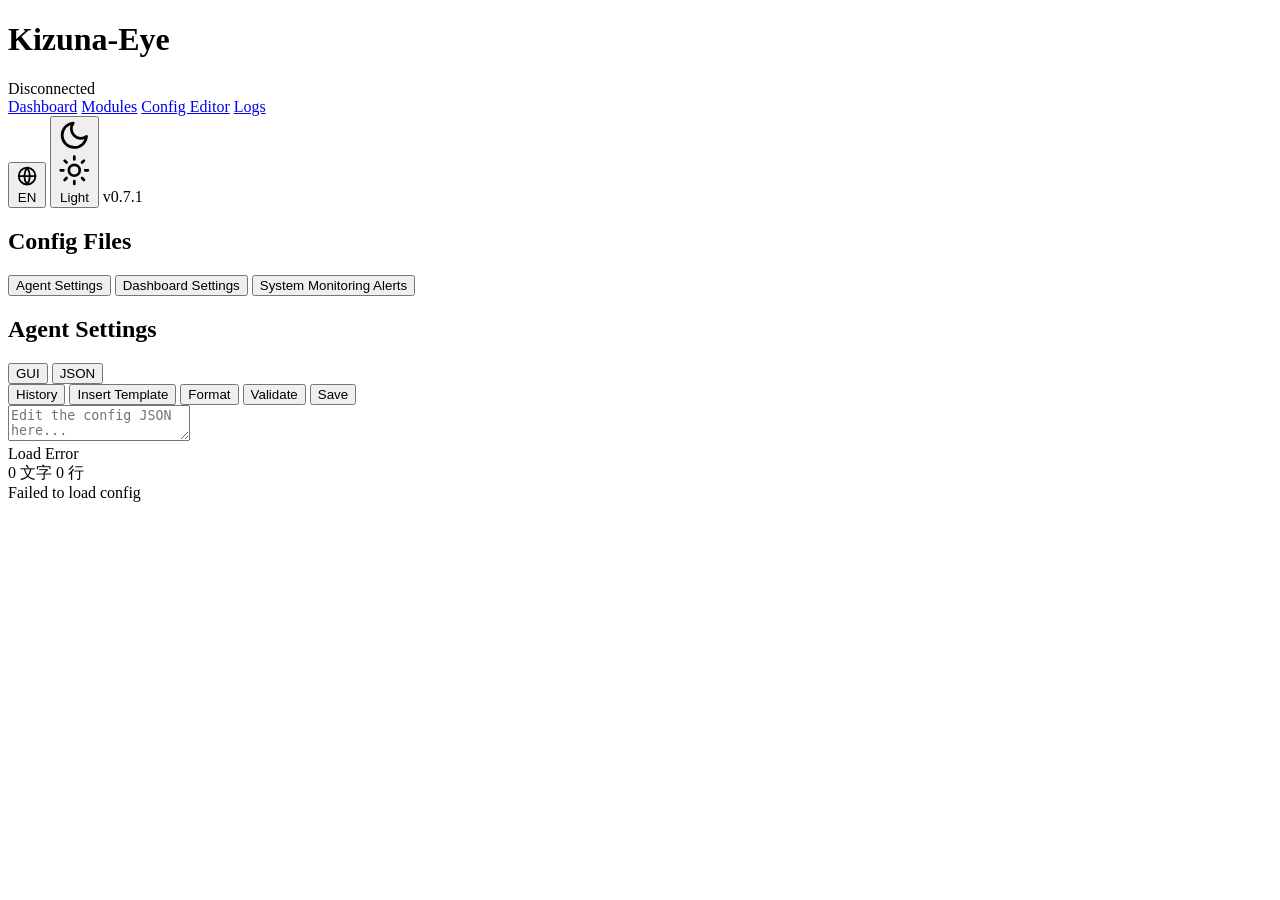
==== commit 823406c4: "feat(insight): アラート履歴の集計によるセキュリティ状況と、未完の周辺作業をまとめて記録 セキュリティ状況（集計）を追加（設計書 4.1「コアは観測と可視化に徹する」）: - pkg/i" ====
--- a/web/static/config-editor.html
+++ b/web/static/config-editor.html
@@ -4,10 +4,10 @@
     <meta charset="UTF-8">
     <meta name="viewport" content="width=device-width, initial-scale=1.0, viewport-fit=cover">
     <title>設定エディタ - Kizuna-Eye</title>
-    <link rel="stylesheet" href="style.css?v=0.7.1">
-    <link rel="stylesheet" href="redesign.css?v=0.7.1">
+    <link rel="stylesheet" href="/style.css?v=0.7.1">
+    <link rel="stylesheet" href="/config-editor.css?v=0.7.1">
     <link href="https://fonts.googleapis.com/css2?family=Inter:ital,opsz,wght@0,14..32,100..900;1,14..32,100..900&display=swap" rel="stylesheet">
-    <link rel="stylesheet" href="config-editor.css?v=0.7.1">
+    <link rel="stylesheet" href="/redesign.css?v=0.7.1">
     <!-- テーマは描画前に適用する（一瞬の色反転を防ぐ）。 -->
     <script src="auth-theme.js?v=0.7.1"></script>
 </head>
@@ -65,6 +65,7 @@
                                 <button class="mode-btn" id="modeJsonBtn" data-i18n="config.mode_json">JSON</button>
                             </div>
                             <div class="editor-actions" id="editorActions">
+                                <button class="btn-secondary" id="historyBtn" data-i18n="config.history">履歴</button>
                                 <button class="btn-secondary" id="templateBtn" data-i18n="config.insert_template">ひな形を挿入</button>
                                 <button class="btn-secondary" id="formatBtn" data-i18n="config.format">フォーマット</button>
                                 <button class="btn-secondary" id="validateBtn" data-i18n="config.validate">検証</button>
@@ -147,6 +148,20 @@
             </div>
         </main>
 
+        <!-- 設定スナップショット（タイムトラベル）モーダル -->
+        <div class="modal-overlay" id="historyModal" style="display:none;">
+            <div class="modal">
+                <div class="modal-header">
+                    <h3 data-i18n="config.history_title">設定の履歴</h3>
+                    <button class="modal-close" id="historyCloseBtn" aria-label="close">×</button>
+                </div>
+                <div class="modal-body">
+                    <p class="gui-help" data-i18n="config.history_help">保存のたびに直前の内容が退避されます。任意の時点に復元できます。</p>
+                    <div id="historyList" class="history-list"></div>
+                </div>
+            </div>
+        </div>
+
         <div class="toast-container" id="toastContainer"></div>
     </div>
 
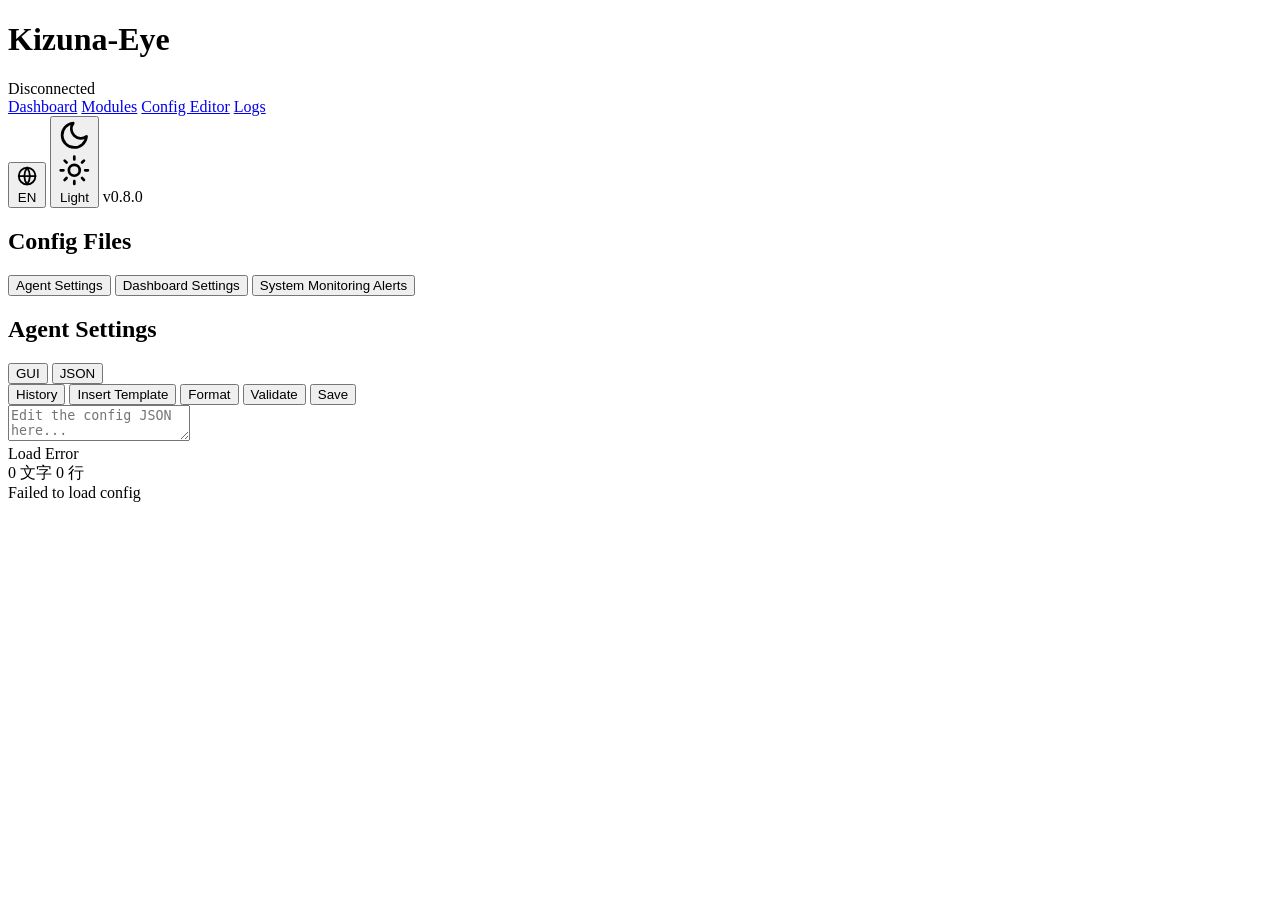
==== commit 8b388990: "release: v0.8.0（socket 方式・dashboard strict 化・packaging 刷新）" ====
--- a/web/static/config-editor.html
+++ b/web/static/config-editor.html
@@ -4,12 +4,12 @@
     <meta charset="UTF-8">
     <meta name="viewport" content="width=device-width, initial-scale=1.0, viewport-fit=cover">
     <title>設定エディタ - Kizuna-Eye</title>
-    <link rel="stylesheet" href="/style.css?v=0.7.1">
-    <link rel="stylesheet" href="/config-editor.css?v=0.7.1">
+    <link rel="stylesheet" href="/style.css?v=65b65169">
+    <link rel="stylesheet" href="/config-editor.css?v=3f5b7690">
     <link href="https://fonts.googleapis.com/css2?family=Inter:ital,opsz,wght@0,14..32,100..900;1,14..32,100..900&display=swap" rel="stylesheet">
-    <link rel="stylesheet" href="/redesign.css?v=0.7.1">
+    <link rel="stylesheet" href="/redesign.css?v=16830b49">
     <!-- テーマは描画前に適用する（一瞬の色反転を防ぐ）。 -->
-    <script src="auth-theme.js?v=0.7.1"></script>
+    <script src="auth-theme.js?v=bb16b2fb"></script>
 </head>
 <body class="config-editor-page" data-role-min="admin">
     <div class="app">
@@ -33,7 +33,7 @@
                         <span class="theme-track"><span class="theme-thumb"></span></span>
                         <span class="theme-label" id="themeLabel">ダーク</span>
                     </button>
-                    <span class="version-badge">v0.7.1</span>
+                    <span class="version-badge">v0.8.0</span>
                 </div>
             </div>
             <div class="header-user" id="headerUser"></div>
@@ -166,9 +166,9 @@
     </div>
 
     <script src="/lang.js"></script>
-    <script src="i18n.js?v=0.7.1"></script>
-    <script src="auth-guard.js?v=0.7.1"></script>
-    <script src="connection.js?v=0.7.1"></script>
-    <script src="config-editor.js?v=0.7.1"></script>
+    <script src="i18n.js?v=7f2bc8ef"></script>
+    <script src="auth-guard.js?v=dc989213"></script>
+    <script src="connection.js?v=42bc9643"></script>
+    <script src="config-editor.js?v=32ed83cc"></script>
 </body>
 </html>
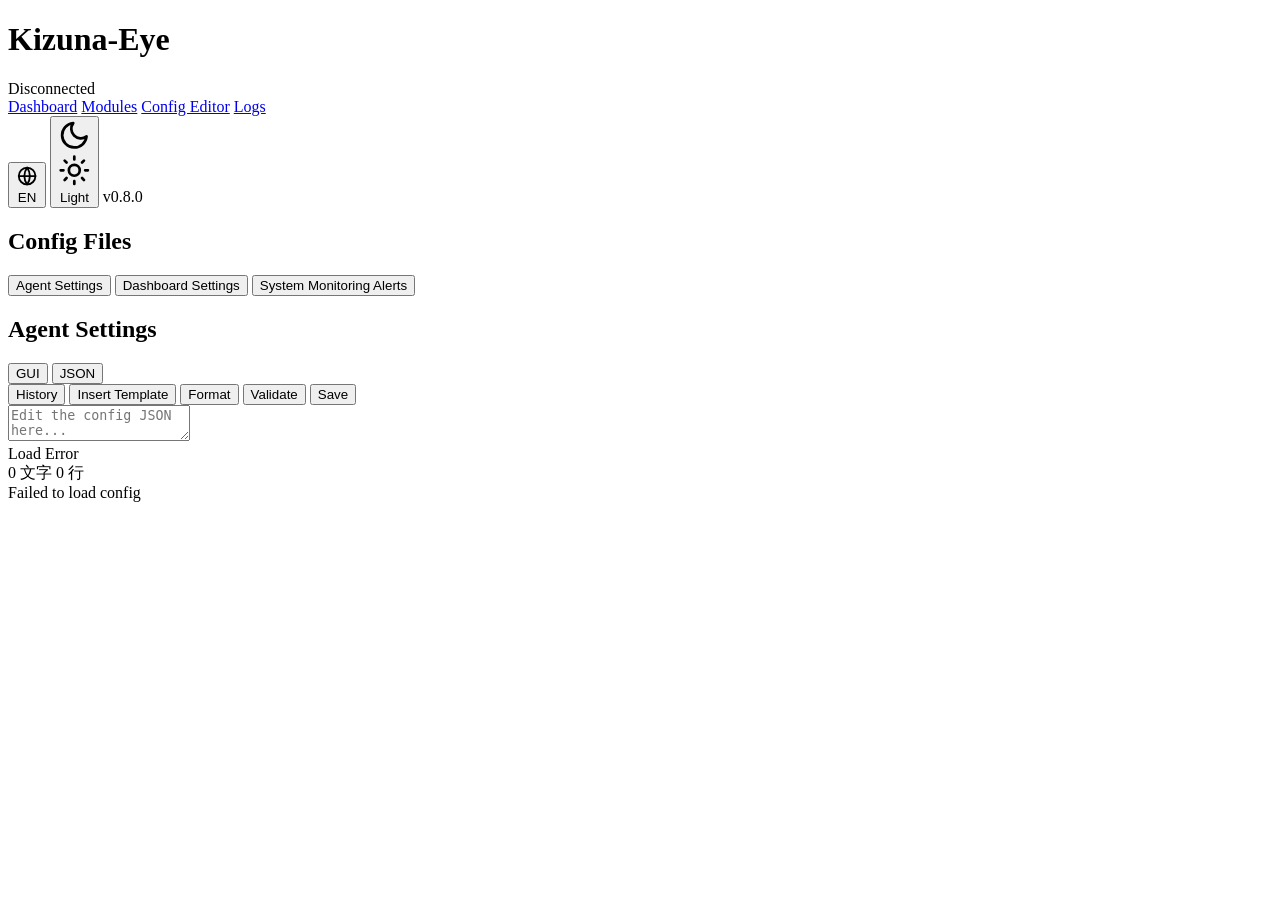
==== commit 7fbe3c49: "docs(i18n): bilingual comments for web HTML (users, logs, config-editor)" ====
--- a/web/static/config-editor.html
+++ b/web/static/config-editor.html
@@ -9,6 +9,7 @@
     <link href="https://fonts.googleapis.com/css2?family=Inter:ital,opsz,wght@0,14..32,100..900;1,14..32,100..900&display=swap" rel="stylesheet">
     <link rel="stylesheet" href="/redesign.css?v=16830b49">
     <!-- テーマは描画前に適用する（一瞬の色反転を防ぐ）。 -->
+    <!-- Apply the theme before rendering (prevents a brief colour flash). -->
     <script src="auth-theme.js?v=bb16b2fb"></script>
 </head>
 <body class="config-editor-page" data-role-min="admin">
@@ -95,14 +96,20 @@
                     </div>
 
                     <!-- GUI 設定フォーム -->
+                    <!-- GUI config form -->
                     <div class="gui-panel" id="guiPanel" style="display:none;">
                         <!-- 保存ボタンはヘッダー上部の #saveBtn に一本化した（下部の
                              重複ボタンを削除）。#saveBtn は currentSaveFn() 経由で
                              GUI/JSON/アラートの各モードに応じた保存処理を呼ぶ。 -->
+                        <!-- The save button is unified on #saveBtn in the header
+                             (the duplicate button below was removed). #saveBtn
+                             calls the save handler for GUI/JSON/alert mode via
+                             currentSaveFn(). -->
                         <div class="gui-body" id="guiBody"></div>
                     </div>
 
                     <!-- アラート閾値エディタ -->
+                    <!-- Alert threshold editor -->
                     <div class="alert-config-panel" id="alertConfigPanel" style="display:none;">
                         <p class="gui-help" data-i18n="config.alerts_help">CPU・メモリ・ディスク・温度の監視しきい値です（Kizuna-Eye 本体の機能。プラグインの有無に関係なく動作します）。セキュリティプラグインの通知設定は「モジュール管理」画面で行います。</p>
                         <div class="alert-config-body">
@@ -139,6 +146,9 @@
                         </div>
                         <!-- アラートは GUI/JSON 切替が無くヘッダーの操作群を
                              隠すため、専用の保存ボタンをここに置く。 -->
+                        <!-- Alerts have no GUI/JSON switcher and hide the header
+                             action group, so a dedicated save button is placed
+                             here. -->
                         <div class="alert-config-footer">
                             <button class="btn-primary" id="alertConfigSaveBtn" data-i18n="config.save">保存</button>
                         </div>
@@ -149,6 +159,7 @@
         </main>
 
         <!-- 設定スナップショット（タイムトラベル）モーダル -->
+        <!-- Config snapshot (time travel) modal -->
         <div class="modal-overlay" id="historyModal" style="display:none;">
             <div class="modal">
                 <div class="modal-header">
